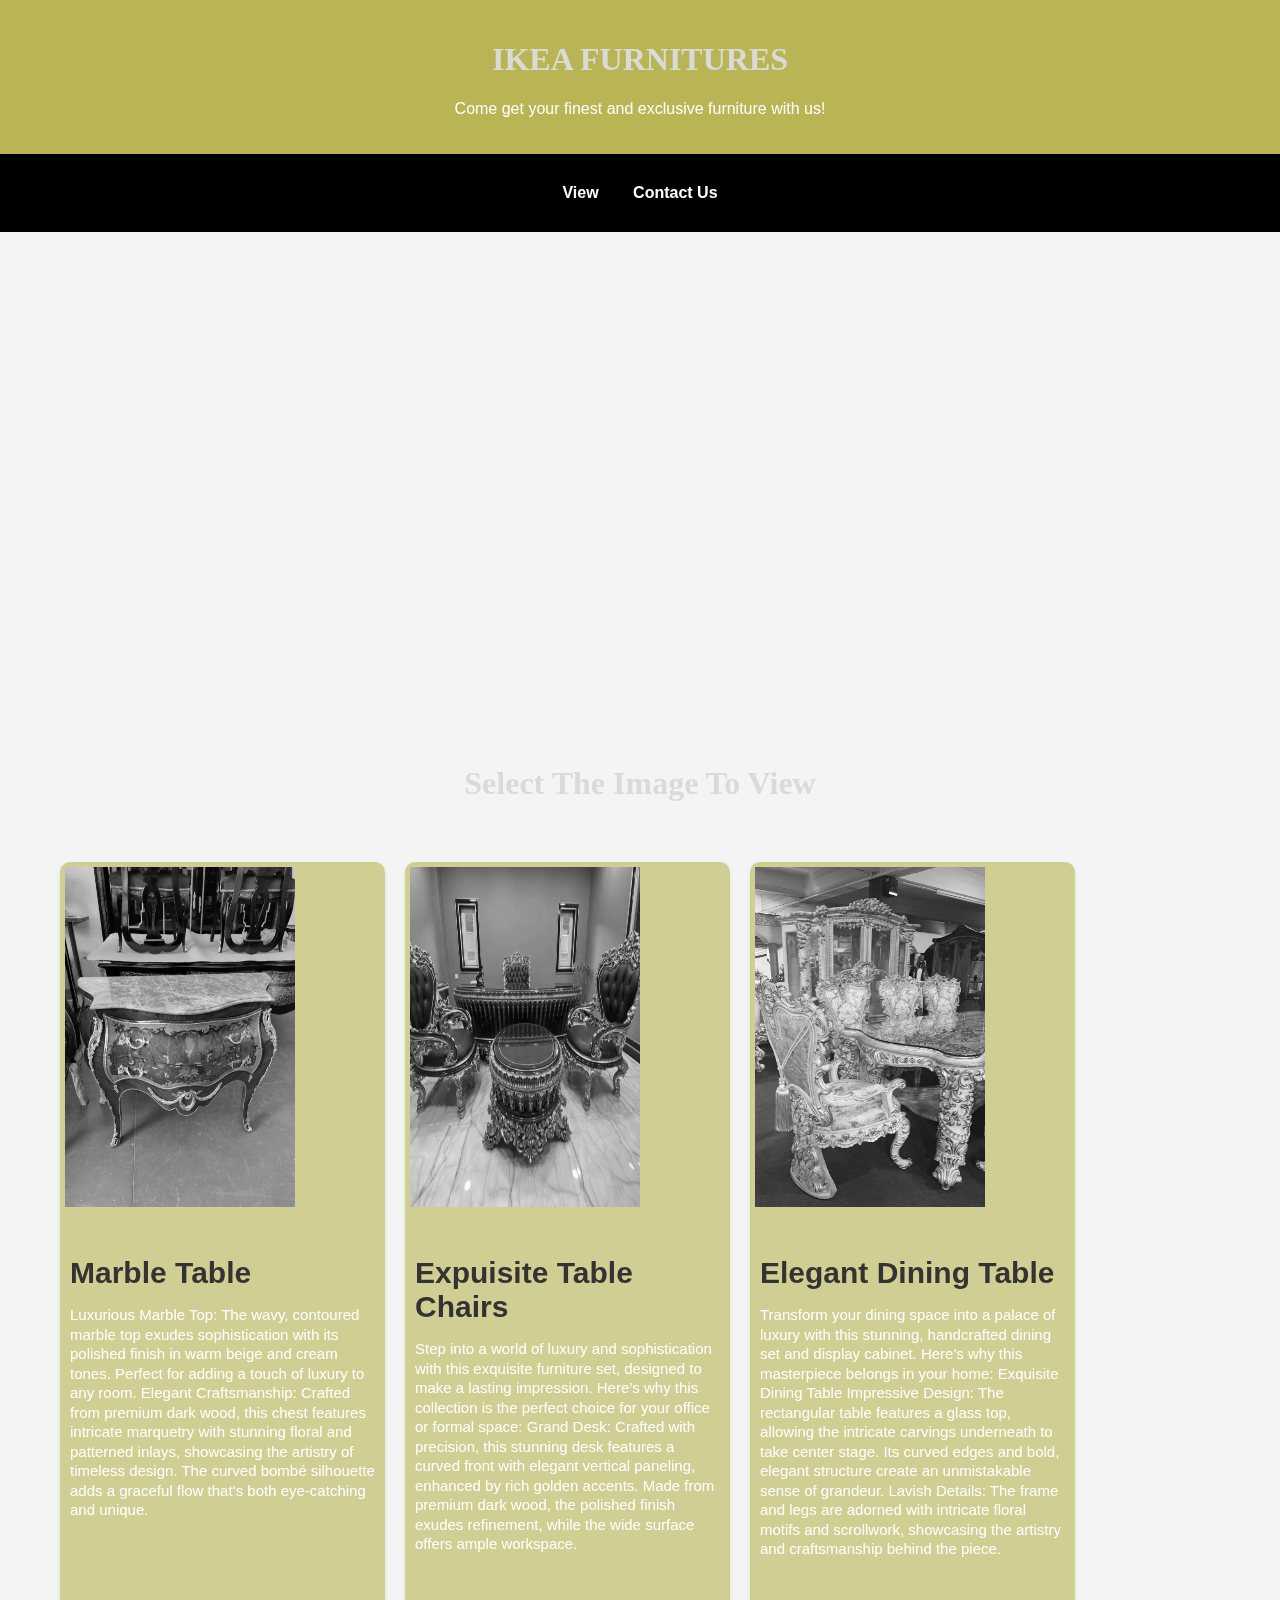
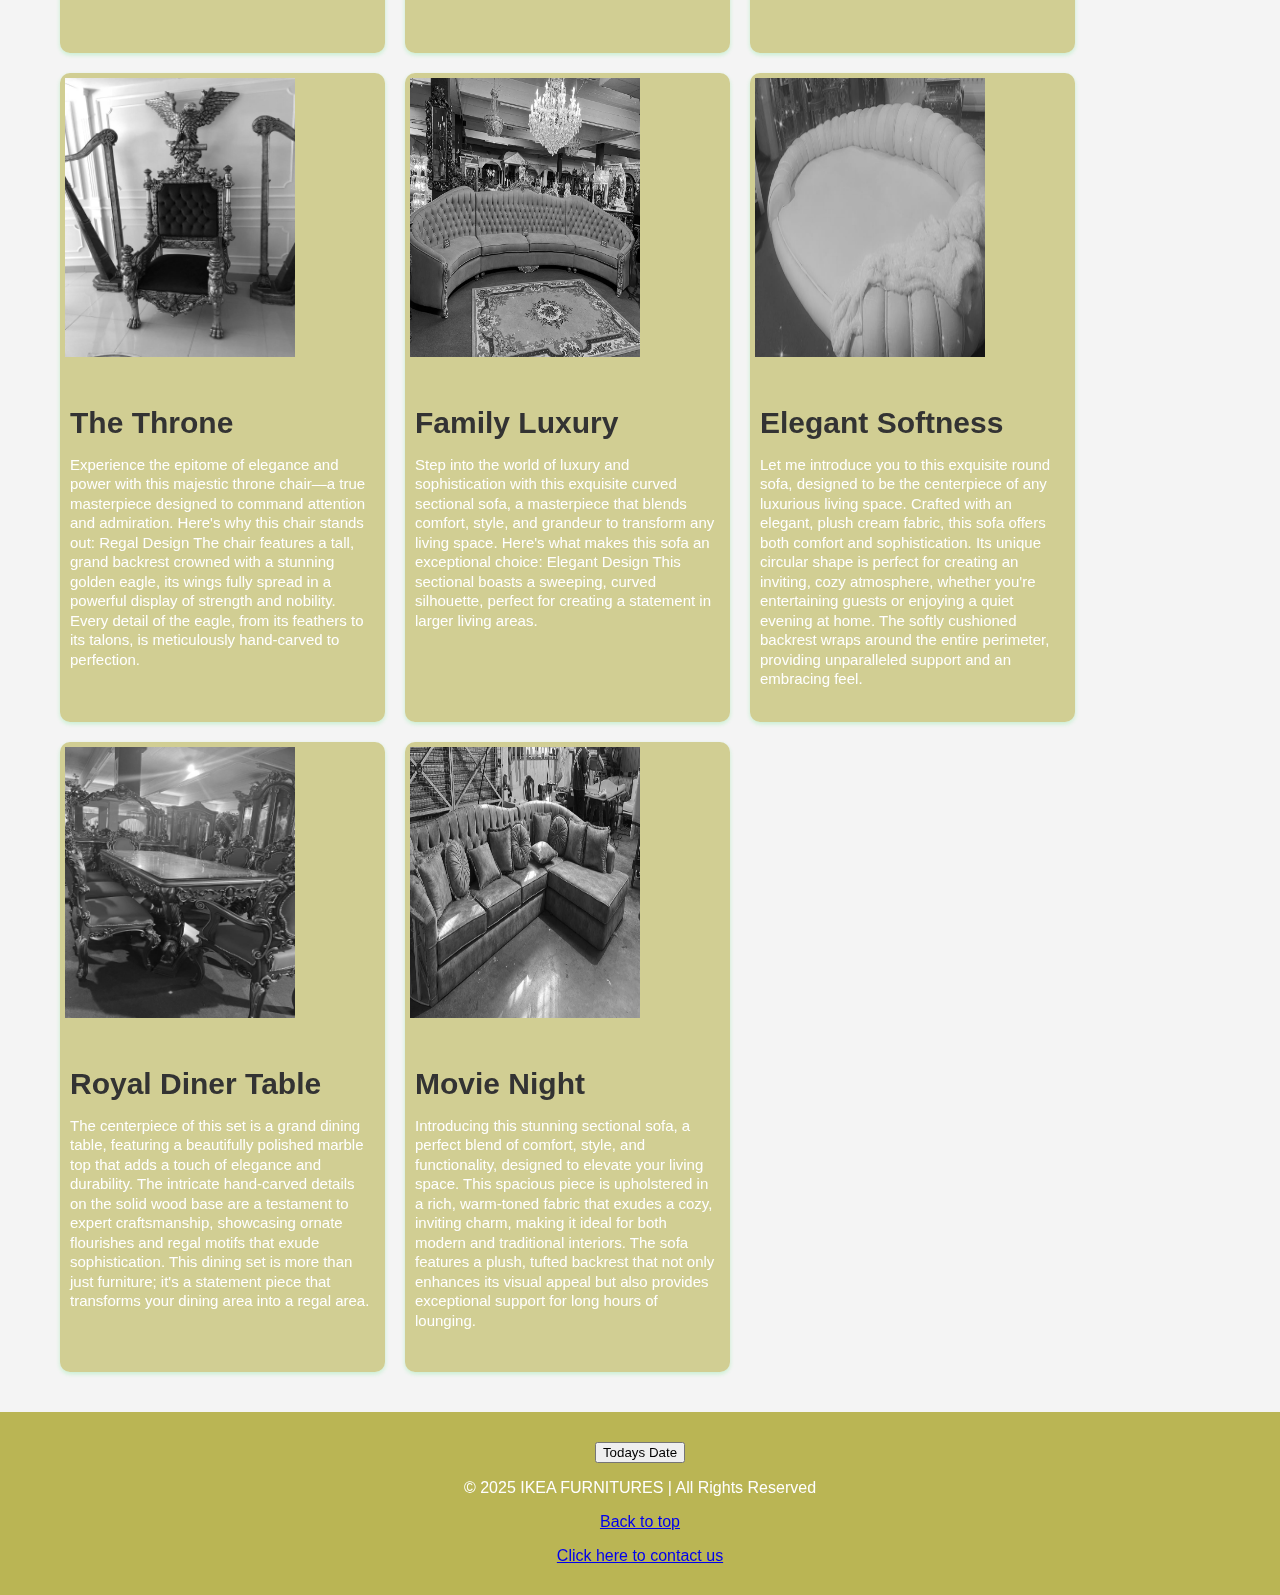
==== index.html @ 18ed2fda "Rename Homepage.html to index.html" ====
<!DOCTYPE html>
<html lang="en">
<head>
<link rel="stylesheet" type="text/css" href="style.css">
    <meta charset="UTF-8">
    <meta name = "description"   content = "This website is about car washes partnering with organizations wereby if you donate you receive a free car wash">
    <meta name = "keywords" content = "Furniture,Couch, Tables ,Luxury furn">
<meta name ="author" content ="Tshifhiwa Thamagane x Tshepang Ramohapi">
<meta http-equiv="refresh" content="never"; url = http://www.google.com>
    <meta name ="viewport" content= "width=device-width, initial-scale=1">
    <link rel= "stylesheet" href="style.css"></head>
    <script type="text/javascript" src="lightbox-plus-jquery.min.js"></script>
    <link rel="stylesheet" type="text/css" href="lightbox.min.css">
    <title>Exclusive Furniture</title>


    


    <script> 
        function displayDate(){
    document.getElementById("showDate").innerHTML=
    Date();
    
        }
    </script>
</head>
    <style>
       
        header {
            background-color:#bab554;
            color: white;
            padding: 20px 0;
            text-align: center;
        }
        nav {
            background-color: rgb(0, 0, 0);
            padding: 30px 0;
        }
        nav ul {
            list-style: none;
            padding: 0;
            margin: 0;
            text-align: center;
        }
        nav ul li {
            display: inline;
            margin: 0 15px;
        }
        nav ul li a {
            color: white;
            text-decoration: none;
            font-size: 16px;
        }
        .hero {
          
            background-size: cover;
            background-position: center;
            height: 400px;
            color: white;
            display: flex;
            justify-content: center;
            align-items: center;
            text-align: center;
        }
        .hero h1 {
            font-size: 50px;
        }
            .hero h2 {
            font-size: 50px;


        }
        .content {
            padding: 20px;
            max-width: 1200px;
            margin: auto;
        }
        .partners img {
            width: 150px;
            margin: 10px;
        }
        footer {
            background-color:#bab554;
            color: white;
            text-align: center;
            padding: 30px 0;
            margin-top: 30px;
        }
        .donation-button {
            display: inline-block;
            background-color: #007BFF;
            color: white;
            padding: 15px 25px;
            text-decoration: none;
            font-size: 18px;
            border-radius: 5px;
        }
    </style>
</head>

 
    <!-- Header -->
    <header>
        <h1> IKEA FURNITURES</h1>
        <p>Come get your finest and exclusive furniture with us!</p>
    </header>

    <!-- Navigation -->
        <nav>
    <ul>
        <li><b><a href="Homepage.html.html">View</a></b></li>
        <li><b><a href="Contact Us.html">Contact Us</a></b></li>  
    </ul>
    </nav>


    <body><video autoplay muted loop id="myVideo" height="855">
        <source src="furniture.mp4" type="video/mp4">
       
      </video>
      <div class="content">
        
      </div>

    <!-- Hero Section -->
    <div class="hero" id="home">
        <center><div class = "Welcome">
            <div class = "Welcome">
    
                <center><h1 class = "anim"><ul>Welcome to exclusive furniture.</ul>Scroll to see what your style is!</h1>
          	
                    <p class = "anim">We have furniture from all around the world hence what makes it exclusive and hard to find unless you visit your wealthy friends!</p>
               
        </div>
    </div>
</div>
</div>
       
</body>

<br></br>

<br></br>
<center><h1 class = seletc > Select The Image To View</h1></center>
<div class = "About">
<div class = "card-container">
    <div class = "card">
        <a href="photo 2.jpg" data-lightbox="Marble Table"><img class ="img_ww" src = "photo 2.jpg" width = "30%" height="30%"></a>
        
        <div class ="card-content">
        <h3> Marble Table </h3>
        <p>
            Luxurious Marble Top:
            
            The wavy, contoured marble top exudes sophistication with its polished finish in warm beige and cream tones. Perfect for adding a touch of luxury to any room.
            Elegant Craftsmanship:
            
            Crafted from premium dark wood, this chest features intricate marquetry with stunning floral and patterned inlays, showcasing the artistry of timeless design.
            The curved bombé silhouette adds a graceful flow that’s both eye-catching and unique.
           
    
    </div>
  </div>



    <div class = "card">
        <a href="photo 1.jpg" data-lightbox="Expuisite Table Chairs"><img class ="img_ww" src = "photo 1.jpg" width = "50%" height="50%"></a>
        <div class ="card-content">
        <h3>Expuisite Table Chairs</h3>
        <p>Step into a world of luxury and sophistication with this exquisite furniture set, designed to make a lasting impression. Here’s why this collection is the perfect choice for your office or formal space:

            Grand Desk:
            
            Crafted with precision, this stunning desk features a curved front with elegant vertical paneling, enhanced by rich golden accents.
            Made from premium dark wood, the polished finish exudes refinement, while the wide surface offers ample workspace.
         
            

    </div>
</div>




    <div class = "card">
        <a href="photo 3.jpg" data-lightbox="Elegant Dining Table"><img class ="img_ww" src = "photo 3.jpg" width = "30%" height="30%"></a>
        <div class ="card-content">
        <h3>Elegant Dining Table</h3>
        <p>Transform your dining space into a palace of luxury with this stunning, handcrafted dining set and display cabinet. Here's why this masterpiece belongs in your home:

            Exquisite Dining Table
            Impressive Design: The rectangular table features a glass top, allowing the intricate carvings underneath to take center stage. Its curved edges and bold, elegant structure create an unmistakable sense of grandeur.
            Lavish Details: The frame and legs are adorned with intricate floral motifs and scrollwork, showcasing the artistry and craftsmanship behind the piece.
            
           
            </p>

    </div>
</div>


<div class = "card">
    <a href="photo 4.jpg" data-lightbox="The Throne"><img class ="img_ww" src = "photo 4.jpg" width = "30%" height="40%"></a>
    <div class ="card-content">
    <h3>The Throne</h3>
    <p>Experience the epitome of elegance and power with this majestic throne chair—a true masterpiece designed to command attention and admiration. Here's why this chair stands out:

        Regal Design
        The chair features a tall, grand backrest crowned with a stunning golden eagle, its wings fully spread in a powerful display of strength and nobility. Every detail of the eagle, from its feathers to its talons, is meticulously hand-carved to perfection.
        
        
        </p>
    
</div>
</div>





<div class = "card">
    <a href="photo 5.jpg" data-lightbox="Family Luxury"><img class ="img_ww" src = "photo 5.jpg" width = "30%" height="40%"></a>
    <div class ="card-content">
    <h3>Family Luxury</h3>
    <p>Step into the world of luxury and sophistication with this exquisite curved sectional sofa, a masterpiece that blends comfort, style, and grandeur to transform any living space. Here's what makes this sofa an exceptional choice:

        Elegant Design
        This sectional boasts a sweeping, curved silhouette, perfect for creating a statement in larger living areas. 
       
        </p>
    
</div>
</div>





<div class = "card">
    <a href="photo 6.jpg" data-lightbox="Elegant Softness"><img class ="img_ww" src = "photo 6.jpg" width = "30%" height="40%"></a>
    <div class ="card-content">
    <h3>Elegant Softness</h3>
    <p>Let me introduce you to this exquisite round sofa, designed to be the centerpiece of any luxurious living space. Crafted with an elegant, plush cream fabric, this sofa offers both comfort and sophistication. Its unique circular shape is perfect for creating an inviting, cozy atmosphere, whether you're entertaining guests or enjoying a quiet evening at home.

        The softly cushioned backrest wraps around the entire perimeter, providing unparalleled support and an embracing feel. 
        </p>
    
</div>
</div>





<div class = "card">
    <a href="photo 7.jpg" data-lightbox="Royal Diner Table"><img class ="img_ww" src = "photo 7.jpg" width = "30%" height="40%"></a>
    <div class ="card-content">
    <h3>Royal Diner Table</h3>
    <p>The centerpiece of this set is a grand dining table, featuring a beautifully polished marble top that adds a touch of elegance and durability. The intricate hand-carved details on the solid wood base are a testament to expert craftsmanship, showcasing ornate flourishes and regal motifs that exude sophistication.
        This dining set is more than just furniture; it's a statement piece that transforms your dining area into a regal area. 
        </p>
    
</div>
</div>



<div class = "card">
    <a href="photo 8.jpg" data-lightbox="Movie Night"><img class ="img_ww" src = "photo 8.jpg" width = "30%" height="40%"></a>
    <div class ="card-content">
    <h3>Movie Night</h3>
    <p>Introducing this stunning sectional sofa, a perfect blend of comfort, style, and functionality, designed to elevate your living space. This spacious piece is upholstered in a rich, warm-toned fabric that exudes a cozy, inviting charm, making it ideal for both modern and traditional interiors.

        The sofa features a plush, tufted backrest that not only enhances its visual appeal but also provides exceptional support for long hours of lounging. 
</div>
</div>
   
</div>
</div>

            
    <!-- Footer -->
   
    <footer>

        <center><button type = "button" onclick="displayDate()">Todays Date </button></center>
<p id ="showDate"></p>
        <p>&copy; 2025 IKEA FURNITURES | All Rights Reserved</p>
        <p><a href="#home">Back to top</a></p>
        <center><a href="Contact Us.html" class="Contact">Click here to contact us</a></center>
    </footer>




</html>
---- style.css ----
/* General Desktop Styling */
body {
    margin: 0;
    font-family: Arial, sans-serif;
    background-color: #f4f4f4;
    color: #333;
}

h1 {

    color:rgb(218, 218, 218);
    font-family:Cambria, Cochin, Georgia, Times, 'Times New Roman', serif ;

    position: center;
    justify-content: center;

}

    h2{

        color:rgb(218, 218, 218);
        font-family:Cambria, Cochin, Georgia, Times, 'Times New Roman', serif ;
    
       
        position: center;
        justify-content: center;
        opacity: 0;
        transform: translateY(30px);
        animation: moveup 0.2s linear forwards;
    


   
}
.card-container{
    display: flex;
    justify-content: top;
    flex-wrap: wrap;
    margin-top: 50px;
    
    }
    
    .card{
        width:325px;
        background-color:#bab5549b;
        border-radius: 10px;
        overflow: hidden;
        box-shadow: 0px 2px 4px rgba(29, 226, 68, 0.2);
        margin: 10px;
    }
    .card img{

        width: 70%;
        height:  43%;
    
    }

    details{

        font: #ffffff;
    }
    
    .card-content{
        padding: 10px;
    }
    .card-content h3{
    font-size: 30px;
    margin-bottom: 0px;
    
    }
    
    .card-content p{
    color: #ffffff;
    font-size: 15px;
    line-height: 1.3;
    position:top ;
    }
   

header {
    background-color: #444;
    color: white;
    padding: 10px;
    text-align: left;
}

nav ul {
    list-style: none;
    padding: 50;
}

nav ul li {
    display: inline;
    margin: 0 20px;
}
.Welcome{

    margin-top : 10%;
    max-width: 600px;
    
    animation-delay: 1s;
}

.Welcome h1{

    font-size: 50px;
    color: #ffffff;
   
   
    
   

}
.anim{

    opacity: 0;
    transform: translateY(30px);
    animation: moveup 0.5s linear forwards;
}
@keyframes moveup{
    100%{
opacity: 1;
transform: translateY(0px);
    }
}

.About{
    margin: 10px 50px;



}

.About img{

width:230px;
padding:5px;
filter: grayscale(100%);
transition:1s;


}
.About img:hover{
    filter: grayscale(0%);
    transform: scale(1.1)
}

.Home img{

    width:230px;
    padding:5px;
    filter: grayscale(100%);
    transition:1s;
    
    
    }



    #myVideo{
        position: fixed;
        right: 0;
        bottom: 0;
        min-width: 100%;
        min-height: 100%;
        z-index: -1; 
        object-fit: cover; 
    
    }
    .img_www{
        left: auto;
    }    
    

main {
    width: 80%;
    margin: 20px auto;
}

img {
    max-width: 100%;
    height: auto;
}

footer {
    background-color:#bab554;
    color: white;
    text-align: center;
    padding: 20px;
}

/* Responsive Styling for Mobile */
@media (max-width: 960px) {
    main {
        width: 95%;
    }
    
    nav ul li {
        display: block;
        margin: 20px 0;
    }
    
    header, footer {
        padding: 20px;
        text-align: center;
    }
}
---- style.css ----
/* General Desktop Styling */
body {
    margin: 0;
    font-family: Arial, sans-serif;
    background-color: #f4f4f4;
    color: #333;
}

h1 {

    color:rgb(218, 218, 218);
    font-family:Cambria, Cochin, Georgia, Times, 'Times New Roman', serif ;

    position: center;
    justify-content: center;

}

    h2{

        color:rgb(218, 218, 218);
        font-family:Cambria, Cochin, Georgia, Times, 'Times New Roman', serif ;
    
       
        position: center;
        justify-content: center;
        opacity: 0;
        transform: translateY(30px);
        animation: moveup 0.2s linear forwards;
    


   
}
.card-container{
    display: flex;
    justify-content: top;
    flex-wrap: wrap;
    margin-top: 50px;
    
    }
    
    .card{
        width:325px;
        background-color:#bab5549b;
        border-radius: 10px;
        overflow: hidden;
        box-shadow: 0px 2px 4px rgba(29, 226, 68, 0.2);
        margin: 10px;
    }
    .card img{

        width: 70%;
        height:  43%;
    
    }

    details{

        font: #ffffff;
    }
    
    .card-content{
        padding: 10px;
    }
    .card-content h3{
    font-size: 30px;
    margin-bottom: 0px;
    
    }
    
    .card-content p{
    color: #ffffff;
    font-size: 15px;
    line-height: 1.3;
    position:top ;
    }
   

header {
    background-color: #444;
    color: white;
    padding: 10px;
    text-align: left;
}

nav ul {
    list-style: none;
    padding: 50;
}

nav ul li {
    display: inline;
    margin: 0 20px;
}
.Welcome{

    margin-top : 10%;
    max-width: 600px;
    
    animation-delay: 1s;
}

.Welcome h1{

    font-size: 50px;
    color: #ffffff;
   
   
    
   

}
.anim{

    opacity: 0;
    transform: translateY(30px);
    animation: moveup 0.5s linear forwards;
}
@keyframes moveup{
    100%{
opacity: 1;
transform: translateY(0px);
    }
}

.About{
    margin: 10px 50px;



}

.About img{

width:230px;
padding:5px;
filter: grayscale(100%);
transition:1s;


}
.About img:hover{
    filter: grayscale(0%);
    transform: scale(1.1)
}

.Home img{

    width:230px;
    padding:5px;
    filter: grayscale(100%);
    transition:1s;
    
    
    }



    #myVideo{
        position: fixed;
        right: 0;
        bottom: 0;
        min-width: 100%;
        min-height: 100%;
        z-index: -1; 
        object-fit: cover; 
    
    }
    .img_www{
        left: auto;
    }    
    

main {
    width: 80%;
    margin: 20px auto;
}

img {
    max-width: 100%;
    height: auto;
}

footer {
    background-color:#bab554;
    color: white;
    text-align: center;
    padding: 20px;
}

/* Responsive Styling for Mobile */
@media (max-width: 960px) {
    main {
        width: 95%;
    }
    
    nav ul li {
        display: block;
        margin: 20px 0;
    }
    
    header, footer {
        padding: 20px;
        text-align: center;
    }
}
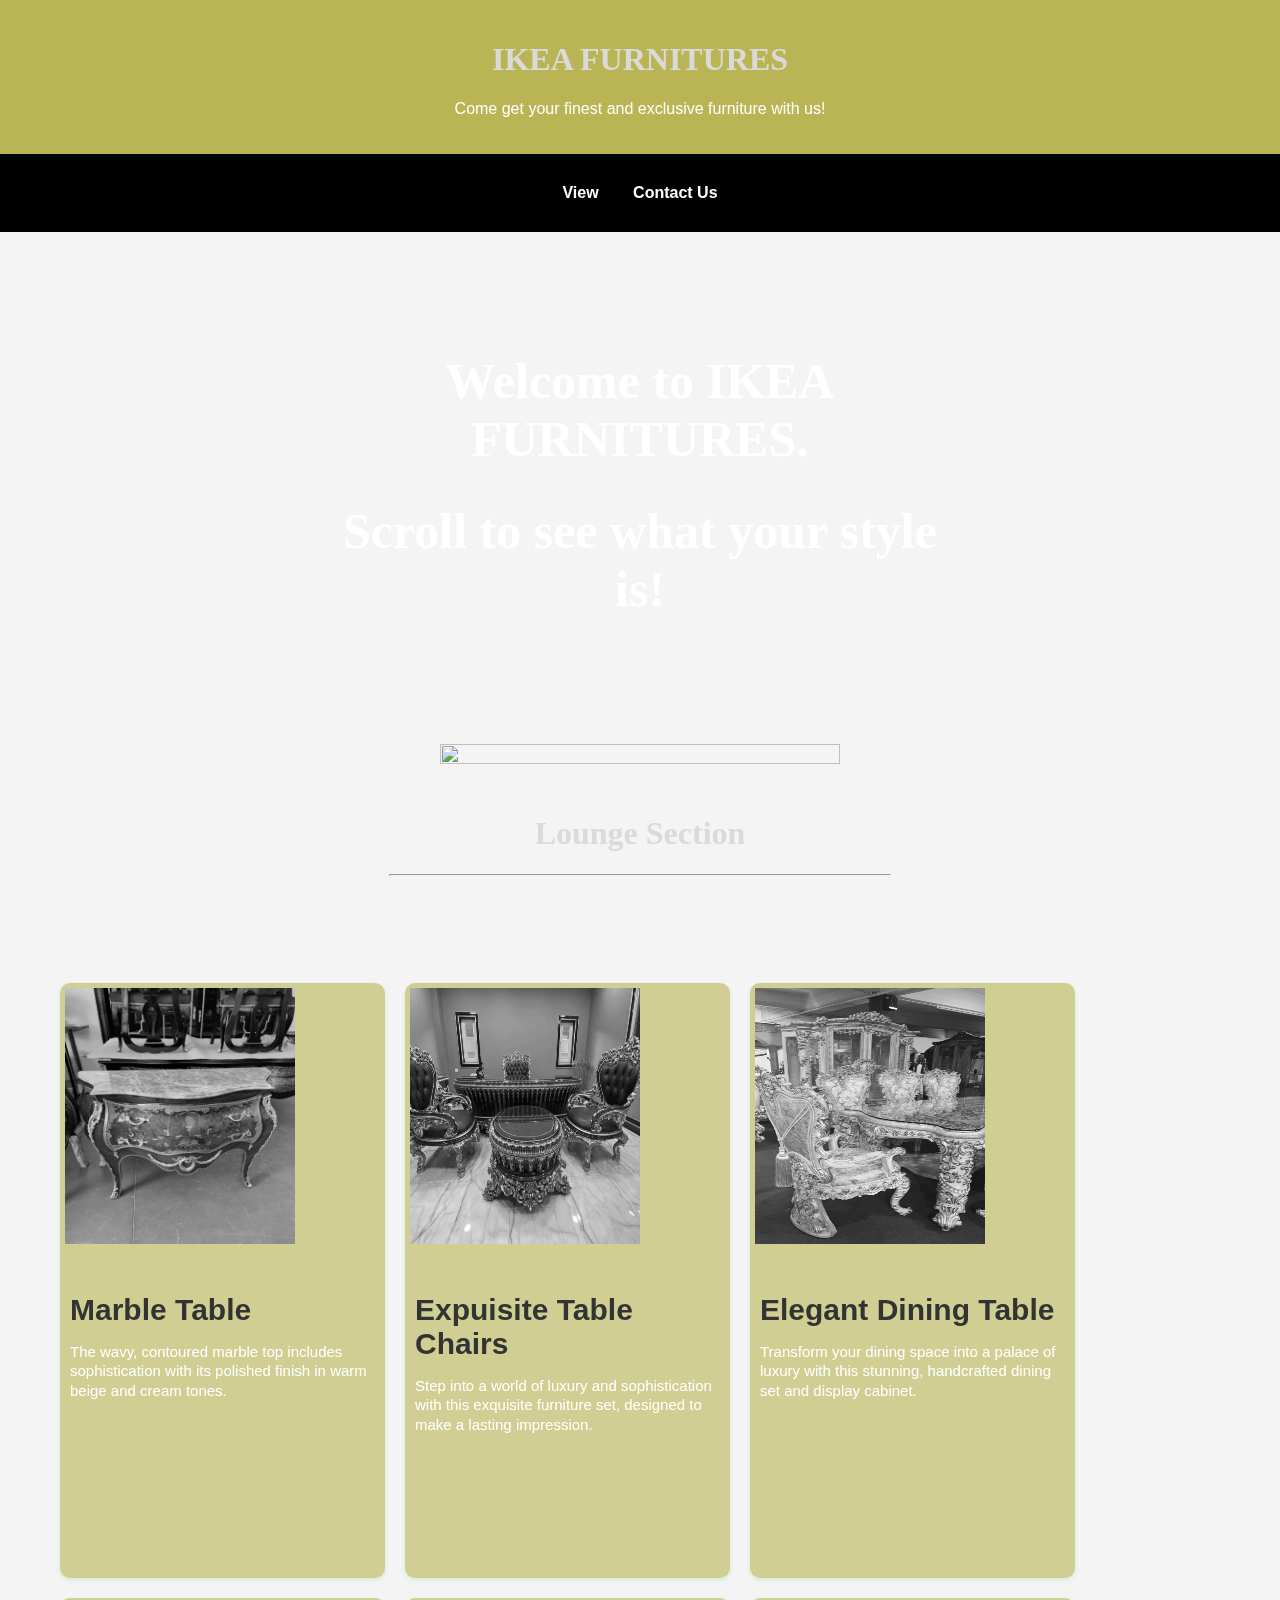
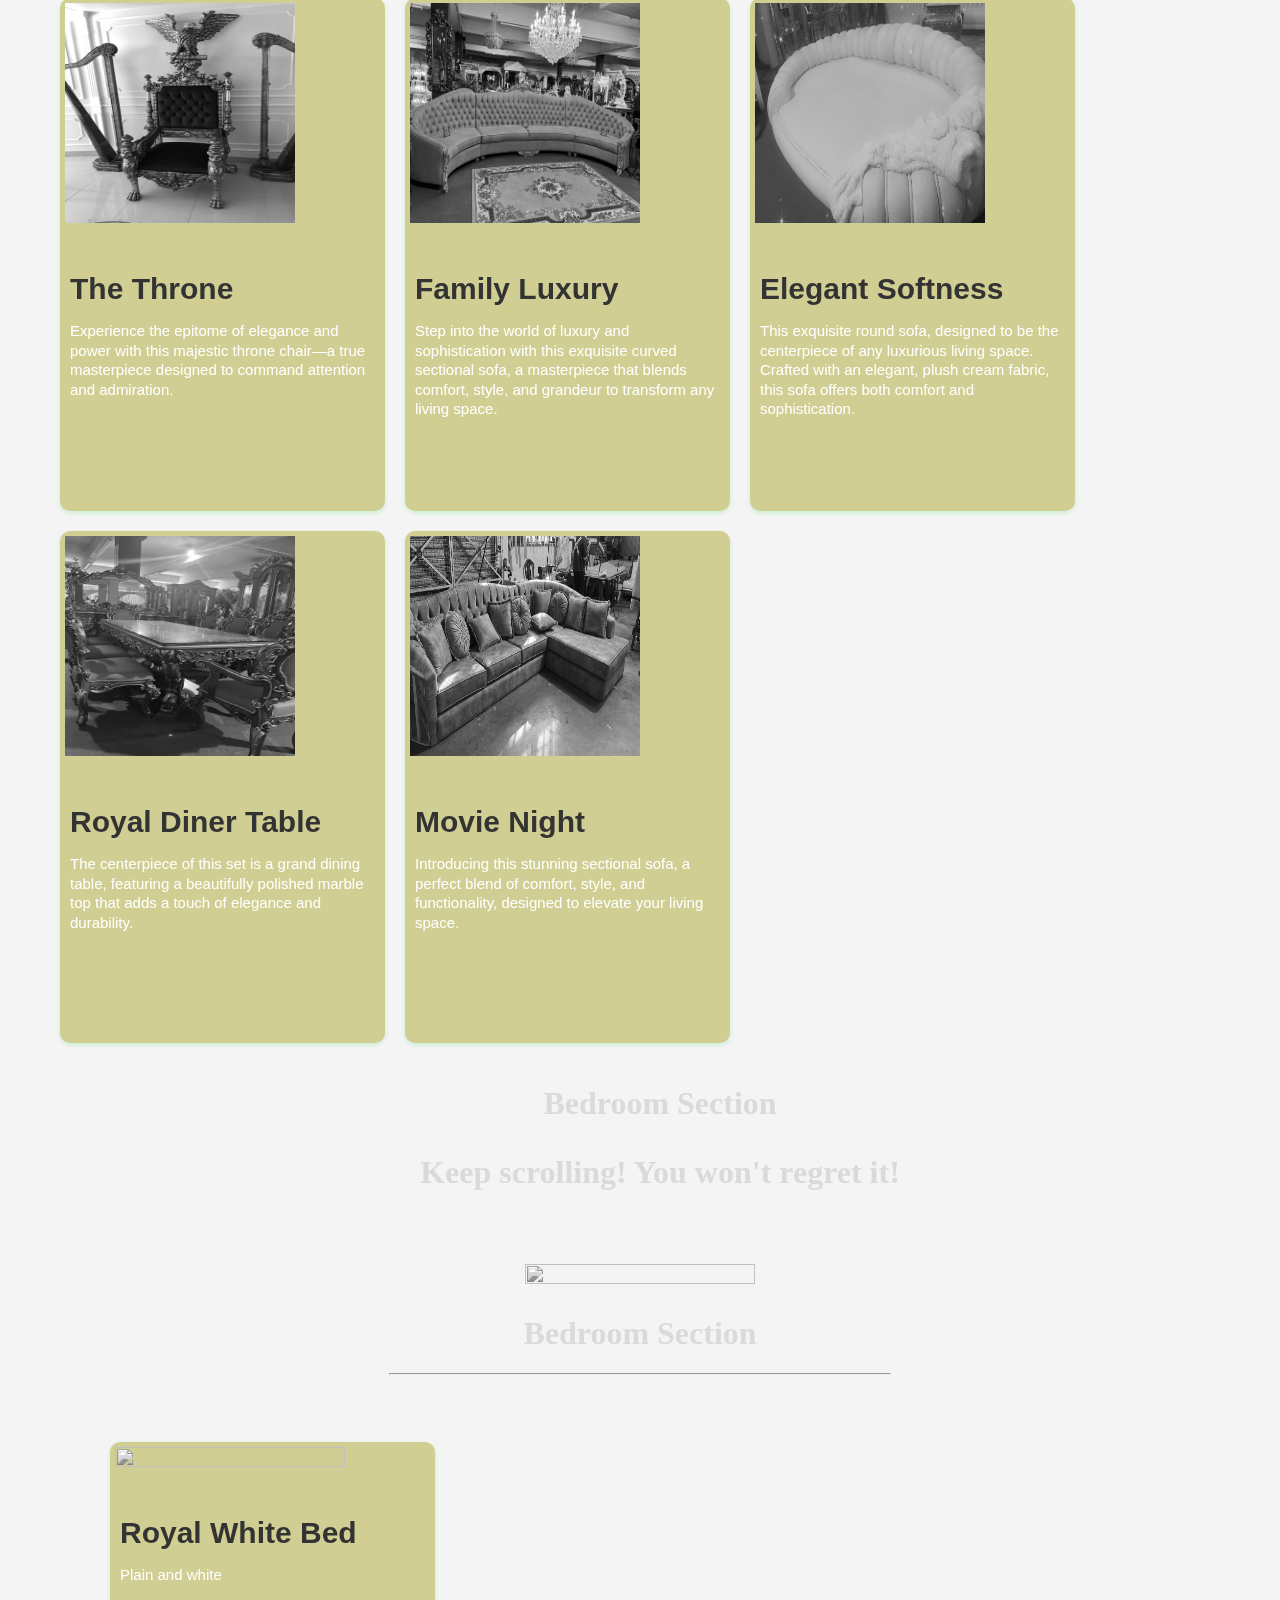
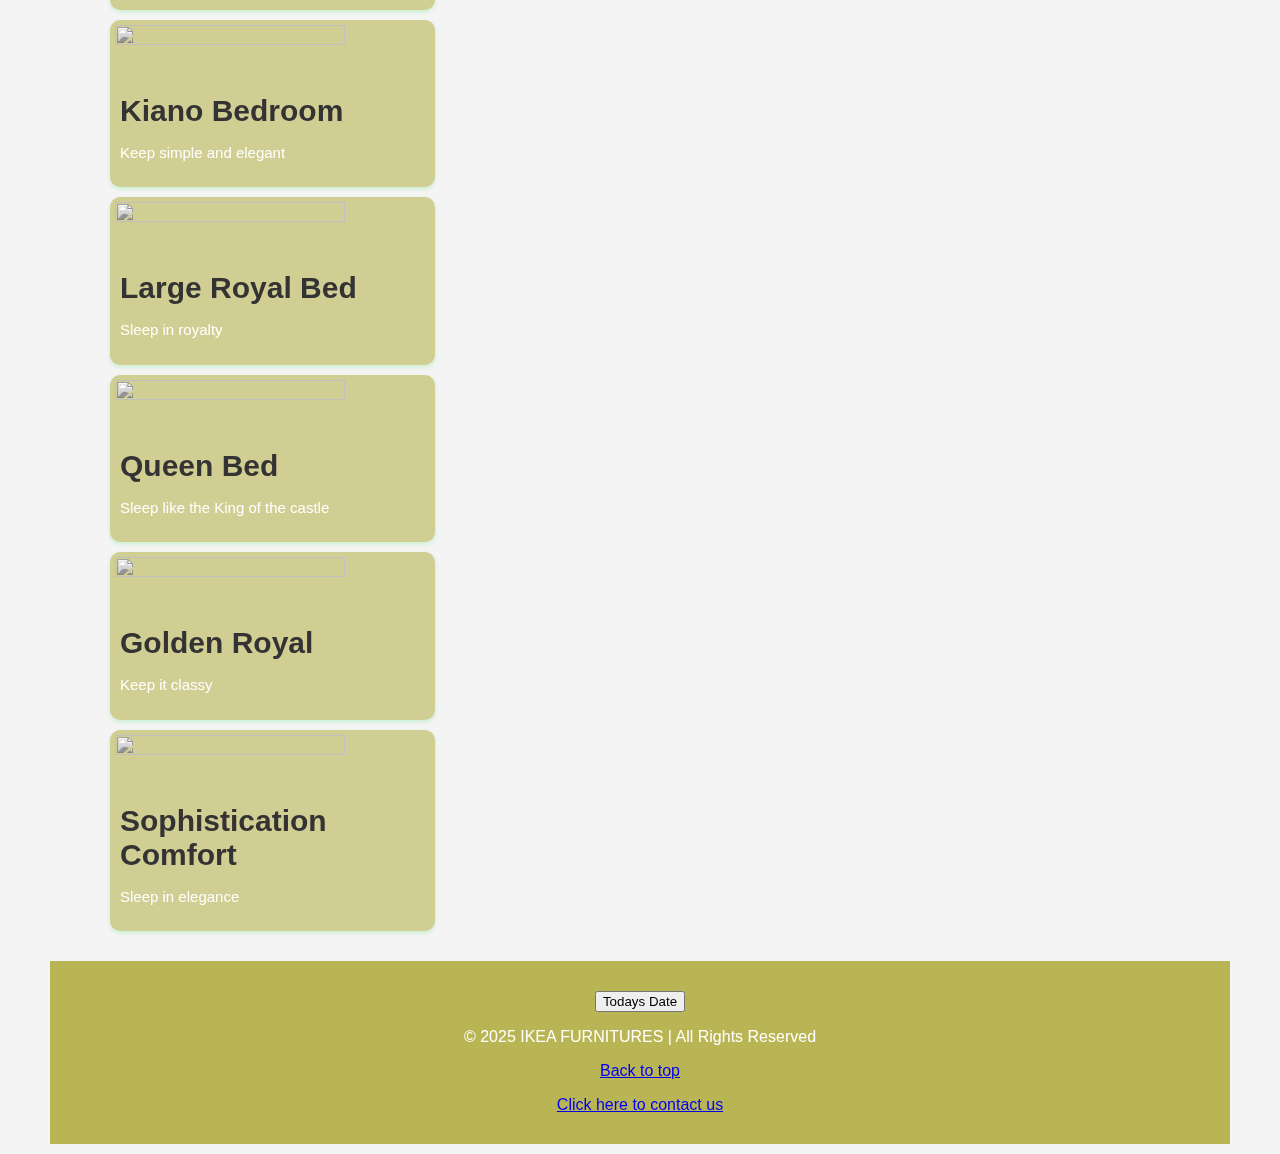
==== commit 863b4453: "Update index.html" ====
--- a/index.html
+++ b/index.html
@@ -1,4 +1,3 @@
-
 <!DOCTYPE html>
 <html lang="en">
 <head>
@@ -110,7 +109,7 @@
     <!-- Navigation -->
         <nav>
     <ul>
-        <li><b><a href="Homepage.html.html">View</a></b></li>
+        <li><b><a href="Homepage.html">View</a></b></li>
         <li><b><a href="Contact Us.html">Contact Us</a></b></li>  
     </ul>
     </nav>
@@ -128,22 +127,26 @@
     <div class="hero" id="home">
         <center><div class = "Welcome">
             <div class = "Welcome">
-    
-                <center><h1 class = "anim"><ul>Welcome to exclusive furniture.</ul>Scroll to see what your style is!</h1>
+   
+                <center><h1 class = ul>Welcome to IKEA FURNITURES.</h1></center>
+                    
+                <center><h1>Scroll to see what your style is!</h1></center>
           	
-                    <p class = "anim">We have furniture from all around the world hence what makes it exclusive and hard to find unless you visit your wealthy friends!</p>
-               
-        </div>
+ 
+                   
     </div>
 </div>
 </div>
-       
+</div>
 </body>
 
 <br></br>
 
 <br></br>
-<center><h1 class = seletc > Select The Image To View</h1></center>
+
+<center><img src = "living room.jpg" height="50" width="400"> <h1>Lounge Section</h1></a></center>
+<hr style="width:500px">
+<center><h2 class = select > Select The Image To View</h2></center>
 <div class = "About">
 <div class = "card-container">
     <div class = "card">
@@ -151,54 +154,34 @@
         
         <div class ="card-content">
         <h3> Marble Table </h3>
-        <p>
-            Luxurious Marble Top:
-            
-            The wavy, contoured marble top exudes sophistication with its polished finish in warm beige and cream tones. Perfect for adding a touch of luxury to any room.
-            Elegant Craftsmanship:
-            
-            Crafted from premium dark wood, this chest features intricate marquetry with stunning floral and patterned inlays, showcasing the artistry of timeless design.
-            The curved bombé silhouette adds a graceful flow that’s both eye-catching and unique.
-           
+        <p> The wavy, contoured marble top includes sophistication with its polished finish in warm beige and cream tones.
     
     </div>
   </div>
 
 
 
-    <div class = "card">
+<div class = "card">
         <a href="photo 1.jpg" data-lightbox="Expuisite Table Chairs"><img class ="img_ww" src = "photo 1.jpg" width = "50%" height="50%"></a>
         <div class ="card-content">
         <h3>Expuisite Table Chairs</h3>
-        <p>Step into a world of luxury and sophistication with this exquisite furniture set, designed to make a lasting impression. Here’s why this collection is the perfect choice for your office or formal space:
-
-            Grand Desk:
+        <p>Step into a world of luxury and sophistication with this exquisite furniture set, designed to make a lasting impression. 
             
-            Crafted with precision, this stunning desk features a curved front with elegant vertical paneling, enhanced by rich golden accents.
-            Made from premium dark wood, the polished finish exudes refinement, while the wide surface offers ample workspace.
-         
-            
-
-    </div>
-</div>
-
-
-
-
-    <div class = "card">
+
+ </div>
+</div>
+
+
+
+
+<div class = "card">
         <a href="photo 3.jpg" data-lightbox="Elegant Dining Table"><img class ="img_ww" src = "photo 3.jpg" width = "30%" height="30%"></a>
         <div class ="card-content">
         <h3>Elegant Dining Table</h3>
-        <p>Transform your dining space into a palace of luxury with this stunning, handcrafted dining set and display cabinet. Here's why this masterpiece belongs in your home:
-
-            Exquisite Dining Table
-            Impressive Design: The rectangular table features a glass top, allowing the intricate carvings underneath to take center stage. Its curved edges and bold, elegant structure create an unmistakable sense of grandeur.
-            Lavish Details: The frame and legs are adorned with intricate floral motifs and scrollwork, showcasing the artistry and craftsmanship behind the piece.
-            
-           
+        <p>Transform your dining space into a palace of luxury with this stunning, handcrafted dining set and display cabinet. 
             </p>
 
-    </div>
+</div>
 </div>
 
 
@@ -206,11 +189,7 @@
     <a href="photo 4.jpg" data-lightbox="The Throne"><img class ="img_ww" src = "photo 4.jpg" width = "30%" height="40%"></a>
     <div class ="card-content">
     <h3>The Throne</h3>
-    <p>Experience the epitome of elegance and power with this majestic throne chair—a true masterpiece designed to command attention and admiration. Here's why this chair stands out:
-
-        Regal Design
-        The chair features a tall, grand backrest crowned with a stunning golden eagle, its wings fully spread in a powerful display of strength and nobility. Every detail of the eagle, from its feathers to its talons, is meticulously hand-carved to perfection.
-        
+    <p>Experience the epitome of elegance and power with this majestic throne chair—a true masterpiece designed to command attention and admiration. 
         
         </p>
     
@@ -225,10 +204,22 @@
     <a href="photo 5.jpg" data-lightbox="Family Luxury"><img class ="img_ww" src = "photo 5.jpg" width = "30%" height="40%"></a>
     <div class ="card-content">
     <h3>Family Luxury</h3>
-    <p>Step into the world of luxury and sophistication with this exquisite curved sectional sofa, a masterpiece that blends comfort, style, and grandeur to transform any living space. Here's what makes this sofa an exceptional choice:
-
-        Elegant Design
-        This sectional boasts a sweeping, curved silhouette, perfect for creating a statement in larger living areas. 
+    <p>Step into the world of luxury and sophistication with this exquisite curved sectional sofa, a masterpiece that blends comfort, style, and grandeur to transform any living space. 
+        </p>
+    
+</div>
+</div>
+
+
+
+
+
+<div class = "card">
+    <a href="photo 6.jpg" data-lightbox="Elegant Softness"><img class ="img_ww" src = "photo 6.jpg" width = "30%" height="40%"></a>
+    <div class ="card-content">
+    <h3>Elegant Softness</h3>
+    <p>This exquisite round sofa, designed to be the centerpiece of any luxurious living space. Crafted with an elegant, plush cream fabric, this sofa offers both comfort and sophistication. 
+
        
         </p>
     
@@ -240,28 +231,10 @@
 
 
 <div class = "card">
-    <a href="photo 6.jpg" data-lightbox="Elegant Softness"><img class ="img_ww" src = "photo 6.jpg" width = "30%" height="40%"></a>
-    <div class ="card-content">
-    <h3>Elegant Softness</h3>
-    <p>Let me introduce you to this exquisite round sofa, designed to be the centerpiece of any luxurious living space. Crafted with an elegant, plush cream fabric, this sofa offers both comfort and sophistication. Its unique circular shape is perfect for creating an inviting, cozy atmosphere, whether you're entertaining guests or enjoying a quiet evening at home.
-
-        The softly cushioned backrest wraps around the entire perimeter, providing unparalleled support and an embracing feel. 
-        </p>
-    
-</div>
-</div>
-
-
-
-
-
-<div class = "card">
     <a href="photo 7.jpg" data-lightbox="Royal Diner Table"><img class ="img_ww" src = "photo 7.jpg" width = "30%" height="40%"></a>
     <div class ="card-content">
     <h3>Royal Diner Table</h3>
-    <p>The centerpiece of this set is a grand dining table, featuring a beautifully polished marble top that adds a touch of elegance and durability. The intricate hand-carved details on the solid wood base are a testament to expert craftsmanship, showcasing ornate flourishes and regal motifs that exude sophistication.
-        This dining set is more than just furniture; it's a statement piece that transforms your dining area into a regal area. 
-        </p>
+    <p>The centerpiece of this set is a grand dining table, featuring a beautifully polished marble top that adds a touch of elegance and durability. 
     
 </div>
 </div>
@@ -272,16 +245,103 @@
     <a href="photo 8.jpg" data-lightbox="Movie Night"><img class ="img_ww" src = "photo 8.jpg" width = "30%" height="40%"></a>
     <div class ="card-content">
     <h3>Movie Night</h3>
-    <p>Introducing this stunning sectional sofa, a perfect blend of comfort, style, and functionality, designed to elevate your living space. This spacious piece is upholstered in a rich, warm-toned fabric that exudes a cozy, inviting charm, making it ideal for both modern and traditional interiors.
-
-        The sofa features a plush, tufted backrest that not only enhances its visual appeal but also provides exceptional support for long hours of lounging. 
-</div>
-</div>
-   
-</div>
-</div>
+   
+   
+    <p>Introducing this stunning sectional sofa, a perfect blend of comfort, style, and functionality, designed to elevate your living space. 
+
+
+    </div>
+    
+</div>
+</div>
+
+
+<center><h1 ><ul>Bedroom Section</ul></h1></center>
+<center><h1 ><ul>Keep scrolling! You won't regret it!</ul></h1></center>                
+    
+<div >
+    <div>
+      
 
             
+          
+               
+               
+
+
+
+<br>
+<br>
+<div class="Section">
+    <center><img src = "bedroom.jpg" height="100" width="10000"> <h1>Bedroom Section</h1></a></center>
+    <hr style="width:500px">
+    <center><h2 class = seletc > Select The Image To View</h2></center>
+    </div>
+
+
+    <div class = "About">
+<div class = "card">
+   
+    <a href="sss.jpg" data-lightbox="Royal White Bed"><img class ="img_ww" src = "sss.jpg" width = "30%" height="40%"></a>
+    <div class ="card-content">
+        <h3>Royal White Bed</h3>
+        <p>Plain and white</p>
+</div>
+</div>
+
+
+<div class = "card">
+    <a href="ddd.jpg" data-lightbox="Kiano Bedroom"><img class ="img_ww" src = "ddd.jpg" width = "30%" height="40%"></a>
+    <div class ="card-content">
+        <h3>Kiano Bedroom</h3>
+        <p>Keep simple and elegant</p>
+</div>
+</div>
+
+
+
+<div class = "card">
+    <a href="fff.jpg" data-lightbox="Large Royal Bed"><img class ="img_ww" src = "fff.jpg" width = "30%" height="40%"></a>
+    <div class ="card-content">
+        <h3>Large Royal Bed</h3>
+        <p>Sleep in royalty</p>
+</div>
+</div>
+
+
+
+<div class = "card">
+    <a href="ggg.jpg" data-lightbox="Queen Bed"><img class ="img_ww" src = "ggg.jpg" width = "30%" height="40%"></a>
+    <div class ="card-content">
+        <h3>Queen Bed</h3>
+        <p>Sleep like the King of the castle</p>
+</div>
+</div>
+
+
+
+
+<div class = "card">
+    <a href="hhh.jpg" data-lightbox="Golden Royal"><img class ="img_ww" src = "hhh.jpg" width = "30%" height="40%"></a>
+    <div class ="card-content">
+        <h3>Golden Royal</h3>
+        <p>Keep it classy</p>
+   
+</div>
+</div>
+
+
+<div class = "card">
+   <a href="jjj.jpg" data-lightbox="Sophistication Comfort"><img class ="img_ww" src = "jjj.jpg" width = "30%" height="40%"></a>
+    <div class ="card-content">
+        <h3>Sophistication Comfort</h3>
+        <p>Sleep in elegance</p>
+   
+</div>
+</div>
+
+   </div>
+
     <!-- Footer -->
    
     <footer>
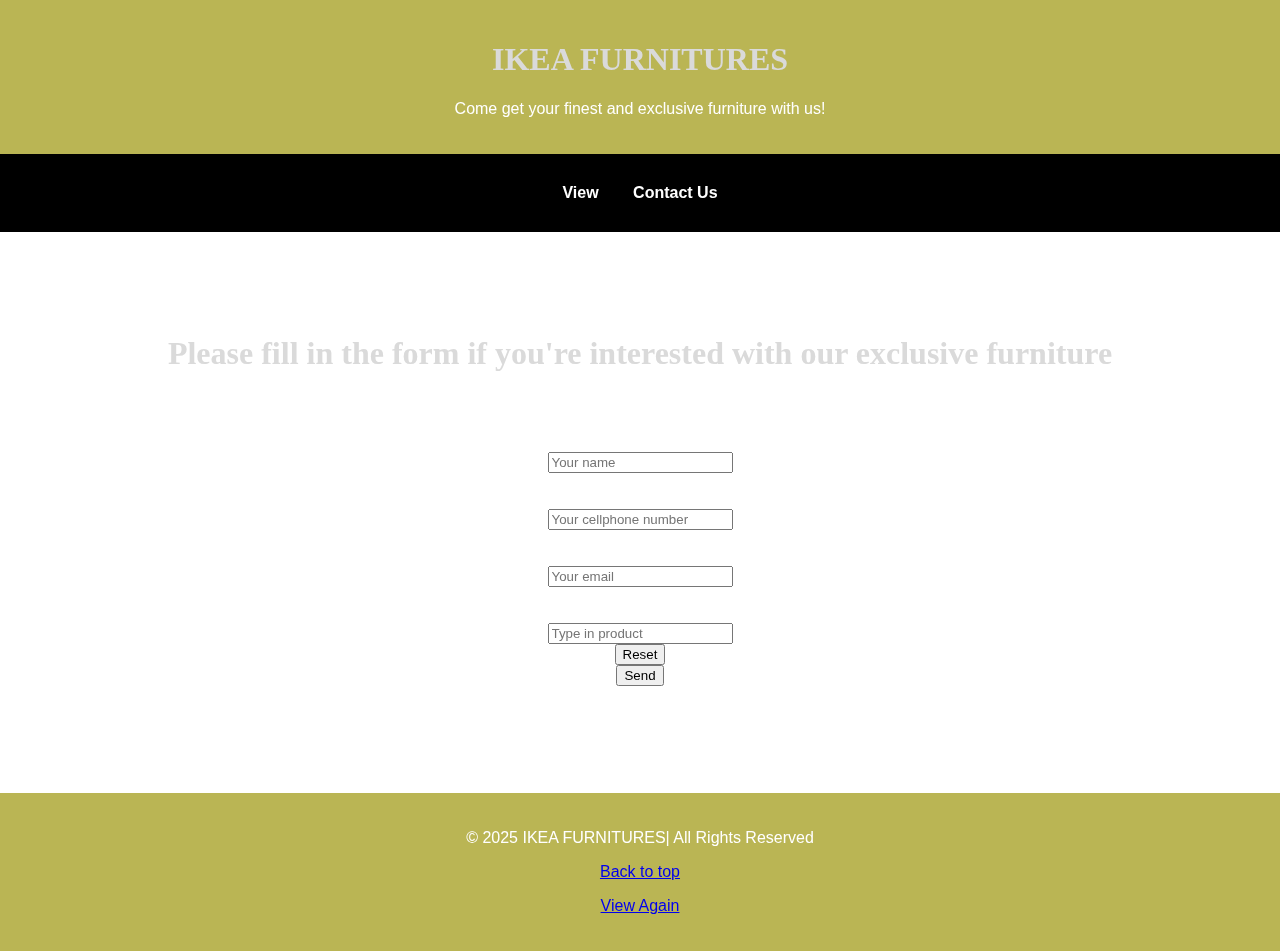
==== commit 33722e2f: "Update index.html" ====
--- a/index.html
+++ b/index.html
@@ -1,32 +1,25 @@
+
 <!DOCTYPE html>
 <html lang="en">
 <head>
 <link rel="stylesheet" type="text/css" href="style.css">
     <meta charset="UTF-8">
-    <meta name = "description"   content = "This website is about car washes partnering with organizations wereby if you donate you receive a free car wash">
-    <meta name = "keywords" content = "Furniture,Couch, Tables ,Luxury furn">
-<meta name ="author" content ="Tshifhiwa Thamagane x Tshepang Ramohapi">
-<meta http-equiv="refresh" content="never"; url = http://www.google.com>
-    <meta name ="viewport" content= "width=device-width, initial-scale=1">
-    <link rel= "stylesheet" href="style.css"></head>
+    <meta name = "description"   content = "This website will help you contact us">
+    <meta name = "keywords" content = "exclusive furniture">
+    <meta name ="author" content ="Tshifhiwa Thamagane">
+    <meta name="viewport" content="width=device-width, initial-scale=1.0">
     <script type="text/javascript" src="lightbox-plus-jquery.min.js"></script>
-    <link rel="stylesheet" type="text/css" href="lightbox.min.css">
-    <title>Exclusive Furniture</title>
+    <title>Contact us</title>
 
-
-    
-
-
-    <script> 
-        function displayDate(){
-    document.getElementById("showDate").innerHTML=
-    Date();
-    
+   
+ <style>
+        body {
+            font-family: Arial, sans-serif;
+            margin: 0;
+            padding: 0;
+            background-color: white;
+            background-image: url(car-wash-5.jpg);
         }
-    </script>
-</head>
-    <style>
-       
         header {
             background-color:#bab554;
             color: white;
@@ -34,7 +27,7 @@
             text-align: center;
         }
         nav {
-            background-color: rgb(0, 0, 0);
+            background-color: black;
             padding: 30px 0;
         }
         nav ul {
@@ -53,7 +46,7 @@
             font-size: 16px;
         }
         .hero {
-          
+            background-image: url('car-wash.jpg');
             background-size: cover;
             background-position: center;
             height: 400px;
@@ -65,11 +58,6 @@
         }
         .hero h1 {
             font-size: 50px;
-        }
-            .hero h2 {
-            font-size: 50px;
-
-
         }
         .content {
             padding: 20px;
@@ -84,8 +72,8 @@
             background-color:#bab554;
             color: white;
             text-align: center;
-            padding: 30px 0;
-            margin-top: 30px;
+            padding: 20px 0;
+            margin-top: 20px;
         }
         .donation-button {
             display: inline-block;
@@ -98,21 +86,20 @@
         }
     </style>
 </head>
-
- 
-    <!-- Header -->
+<body>
     <header>
-        <h1> IKEA FURNITURES</h1>
+        <h1>IKEA FURNITURES</h1>
         <p>Come get your finest and exclusive furniture with us!</p>
     </header>
+   <!-- Contact Us Page -->
+   <nav>
+<ul>
+    <li><b><a href="Homepage.html.html">View</a></b></li>
+        <li><b><a href="Contact Us.html">Contact Us</a></b></li>
+</ul>
+</nav>
 
-    <!-- Navigation -->
-        <nav>
-    <ul>
-        <li><b><a href="Homepage.html">View</a></b></li>
-        <li><b><a href="Contact Us.html">Contact Us</a></b></li>  
-    </ul>
-    </nav>
+
 
 
     <body><video autoplay muted loop id="myVideo" height="855">
@@ -123,237 +110,61 @@
         
       </div>
 
-    <!-- Hero Section -->
-    <div class="hero" id="home">
-        <center><div class = "Welcome">
-            <div class = "Welcome">
-   
-                <center><h1 class = ul>Welcome to IKEA FURNITURES.</h1></center>
-                    
-                <center><h1>Scroll to see what your style is!</h1></center>
-          	
- 
-                   
-    </div>
-</div>
-</div>
-</div>
-</body>
+    
+	<center>
+        <div id="error"></div>
+     <div class="content" id="contact">
+       
+        <font color ="white"><marquee><b>WE ARE AVAILABILE 24/7</h2></b></marquee></font>
+        <!--Google Form-->
 
-<br></br>
-
-<br></br>
-
-<center><img src = "living room.jpg" height="50" width="400"> <h1>Lounge Section</h1></a></center>
-<hr style="width:500px">
-<center><h2 class = select > Select The Image To View</h2></center>
-<div class = "About">
-<div class = "card-container">
-    <div class = "card">
-        <a href="photo 2.jpg" data-lightbox="Marble Table"><img class ="img_ww" src = "photo 2.jpg" width = "30%" height="30%"></a>
-        
-        <div class ="card-content">
-        <h3> Marble Table </h3>
-        <p> The wavy, contoured marble top includes sophistication with its polished finish in warm beige and cream tones.
-    
-    </div>
-  </div>
+        <h1>Please fill in the form if you're interested with our exclusive furniture</h1>
+        <font color="white"><h3>Please note that after you submit the form you will be directed to our services </h3></font>
+        <div class = "SUBMITING">
+            <div id="error"></div>
+             <form id ="form" action ="mailto:vladimir.dyulgerov@gmail.com " method="post">
+         
+                 <div>
+                     
+                       <center><b><font color="white"><label for ="fname"> <b>First name:</b></font></label></b></center>
+                       <center><input type = "text" id = "fname" name="fname" autocomplete="fname" placeholder="Your name" required></center>
+                 </div>
+                 <br>
 
 
 
-<div class = "card">
-        <a href="photo 1.jpg" data-lightbox="Expuisite Table Chairs"><img class ="img_ww" src = "photo 1.jpg" width = "50%" height="50%"></a>
-        <div class ="card-content">
-        <h3>Expuisite Table Chairs</h3>
-        <p>Step into a world of luxury and sophistication with this exquisite furniture set, designed to make a lasting impression. 
-            
+                 <div>
+                     
+                    <center><b><font color="white"><label for ="telephone"> <b>Cellphone number:</b></font></label></b></center>
+                    <center><input type = "text" id = "telephone" name="telephone"  autocomplete="telephone"placeholder="Your cellphone number" required></center>
+              </div>
+              <br>
+                 <div>
+                     <center><label for ="email"> <b><font color="white">Email:</b></font></label></center>
+                     <center><input type = "text" id = "email" name="email"  autocomplete="email"placeholder="Your email" required></center>
+                 </div>
+                 
+                 
+                 <br>
+                 <div>
+                     <center> <label for ="message" > <b><font color="white">Product you're interested in:</b></font></label></center>
+                     <center><input type = "message" id = "message" name="enquiries" placeholder="Type in product">
+                     </div>
+                     
+                     <center><input type = "reset"></center>
+                     <center><button type="submit" onSubmit={handleSubmit}>Send</button></center>
+           </form>
+         </div>
 
- </div>
-</div>
-
-
-
-
-<div class = "card">
-        <a href="photo 3.jpg" data-lightbox="Elegant Dining Table"><img class ="img_ww" src = "photo 3.jpg" width = "30%" height="30%"></a>
-        <div class ="card-content">
-        <h3>Elegant Dining Table</h3>
-        <p>Transform your dining space into a palace of luxury with this stunning, handcrafted dining set and display cabinet. 
-            </p>
-
-</div>
-</div>
-
-
-<div class = "card">
-    <a href="photo 4.jpg" data-lightbox="The Throne"><img class ="img_ww" src = "photo 4.jpg" width = "30%" height="40%"></a>
-    <div class ="card-content">
-    <h3>The Throne</h3>
-    <p>Experience the epitome of elegance and power with this majestic throne chair—a true masterpiece designed to command attention and admiration. 
-        
-        </p>
-    
-</div>
-</div>
-
-
-
-
-
-<div class = "card">
-    <a href="photo 5.jpg" data-lightbox="Family Luxury"><img class ="img_ww" src = "photo 5.jpg" width = "30%" height="40%"></a>
-    <div class ="card-content">
-    <h3>Family Luxury</h3>
-    <p>Step into the world of luxury and sophistication with this exquisite curved sectional sofa, a masterpiece that blends comfort, style, and grandeur to transform any living space. 
-        </p>
-    
-</div>
-</div>
-
-
-
-
-
-<div class = "card">
-    <a href="photo 6.jpg" data-lightbox="Elegant Softness"><img class ="img_ww" src = "photo 6.jpg" width = "30%" height="40%"></a>
-    <div class ="card-content">
-    <h3>Elegant Softness</h3>
-    <p>This exquisite round sofa, designed to be the centerpiece of any luxurious living space. Crafted with an elegant, plush cream fabric, this sofa offers both comfort and sophistication. 
-
-       
-        </p>
-    
-</div>
-</div>
-
-
-
-
-
-<div class = "card">
-    <a href="photo 7.jpg" data-lightbox="Royal Diner Table"><img class ="img_ww" src = "photo 7.jpg" width = "30%" height="40%"></a>
-    <div class ="card-content">
-    <h3>Royal Diner Table</h3>
-    <p>The centerpiece of this set is a grand dining table, featuring a beautifully polished marble top that adds a touch of elegance and durability. 
-    
-</div>
-</div>
-
-
-
-<div class = "card">
-    <a href="photo 8.jpg" data-lightbox="Movie Night"><img class ="img_ww" src = "photo 8.jpg" width = "30%" height="40%"></a>
-    <div class ="card-content">
-    <h3>Movie Night</h3>
-   
-   
-    <p>Introducing this stunning sectional sofa, a perfect blend of comfort, style, and functionality, designed to elevate your living space. 
-
-
-    </div>
-    
-</div>
-</div>
-
-
-<center><h1 ><ul>Bedroom Section</ul></h1></center>
-<center><h1 ><ul>Keep scrolling! You won't regret it!</ul></h1></center>                
-    
-<div >
-    <div>
-      
-
-            
-          
-               
-               
-
-
-
-<br>
-<br>
-<div class="Section">
-    <center><img src = "bedroom.jpg" height="100" width="10000"> <h1>Bedroom Section</h1></a></center>
-    <hr style="width:500px">
-    <center><h2 class = seletc > Select The Image To View</h2></center>
-    </div>
-
-
-    <div class = "About">
-<div class = "card">
-   
-    <a href="sss.jpg" data-lightbox="Royal White Bed"><img class ="img_ww" src = "sss.jpg" width = "30%" height="40%"></a>
-    <div class ="card-content">
-        <h3>Royal White Bed</h3>
-        <p>Plain and white</p>
-</div>
-</div>
-
-
-<div class = "card">
-    <a href="ddd.jpg" data-lightbox="Kiano Bedroom"><img class ="img_ww" src = "ddd.jpg" width = "30%" height="40%"></a>
-    <div class ="card-content">
-        <h3>Kiano Bedroom</h3>
-        <p>Keep simple and elegant</p>
-</div>
-</div>
-
-
-
-<div class = "card">
-    <a href="fff.jpg" data-lightbox="Large Royal Bed"><img class ="img_ww" src = "fff.jpg" width = "30%" height="40%"></a>
-    <div class ="card-content">
-        <h3>Large Royal Bed</h3>
-        <p>Sleep in royalty</p>
-</div>
-</div>
-
-
-
-<div class = "card">
-    <a href="ggg.jpg" data-lightbox="Queen Bed"><img class ="img_ww" src = "ggg.jpg" width = "30%" height="40%"></a>
-    <div class ="card-content">
-        <h3>Queen Bed</h3>
-        <p>Sleep like the King of the castle</p>
-</div>
-</div>
-
-
-
-
-<div class = "card">
-    <a href="hhh.jpg" data-lightbox="Golden Royal"><img class ="img_ww" src = "hhh.jpg" width = "30%" height="40%"></a>
-    <div class ="card-content">
-        <h3>Golden Royal</h3>
-        <p>Keep it classy</p>
-   
-</div>
-</div>
-
-
-<div class = "card">
-   <a href="jjj.jpg" data-lightbox="Sophistication Comfort"><img class ="img_ww" src = "jjj.jpg" width = "30%" height="40%"></a>
-    <div class ="card-content">
-        <h3>Sophistication Comfort</h3>
-        <p>Sleep in elegance</p>
-   
-</div>
-</div>
-
-   </div>
+         
+         <h2>Email Vladmir Dyulgerov at vladmir.dyulgerov@gmail.com OR Contact Vladmir Dyulgerov on 081 300 2301</h2>
+	 </center>
 
     <!-- Footer -->
-   
     <footer>
-
-        <center><button type = "button" onclick="displayDate()">Todays Date </button></center>
-<p id ="showDate"></p>
-        <p>&copy; 2025 IKEA FURNITURES | All Rights Reserved</p>
-        <p><a href="#home">Back to top</a></p>
-        <center><a href="Contact Us.html" class="Contact">Click here to contact us</a></center>
+        <p>&copy; 2025 IKEA FURNITURES| All Rights Reserved</p>
+        <p><a href="Contact Us.html">Back to top</a></p>
+        <p><a href="Homepage.html.html">View Again</a></p>
     </footer>
-
-
-
-
+   </body>
 </html>
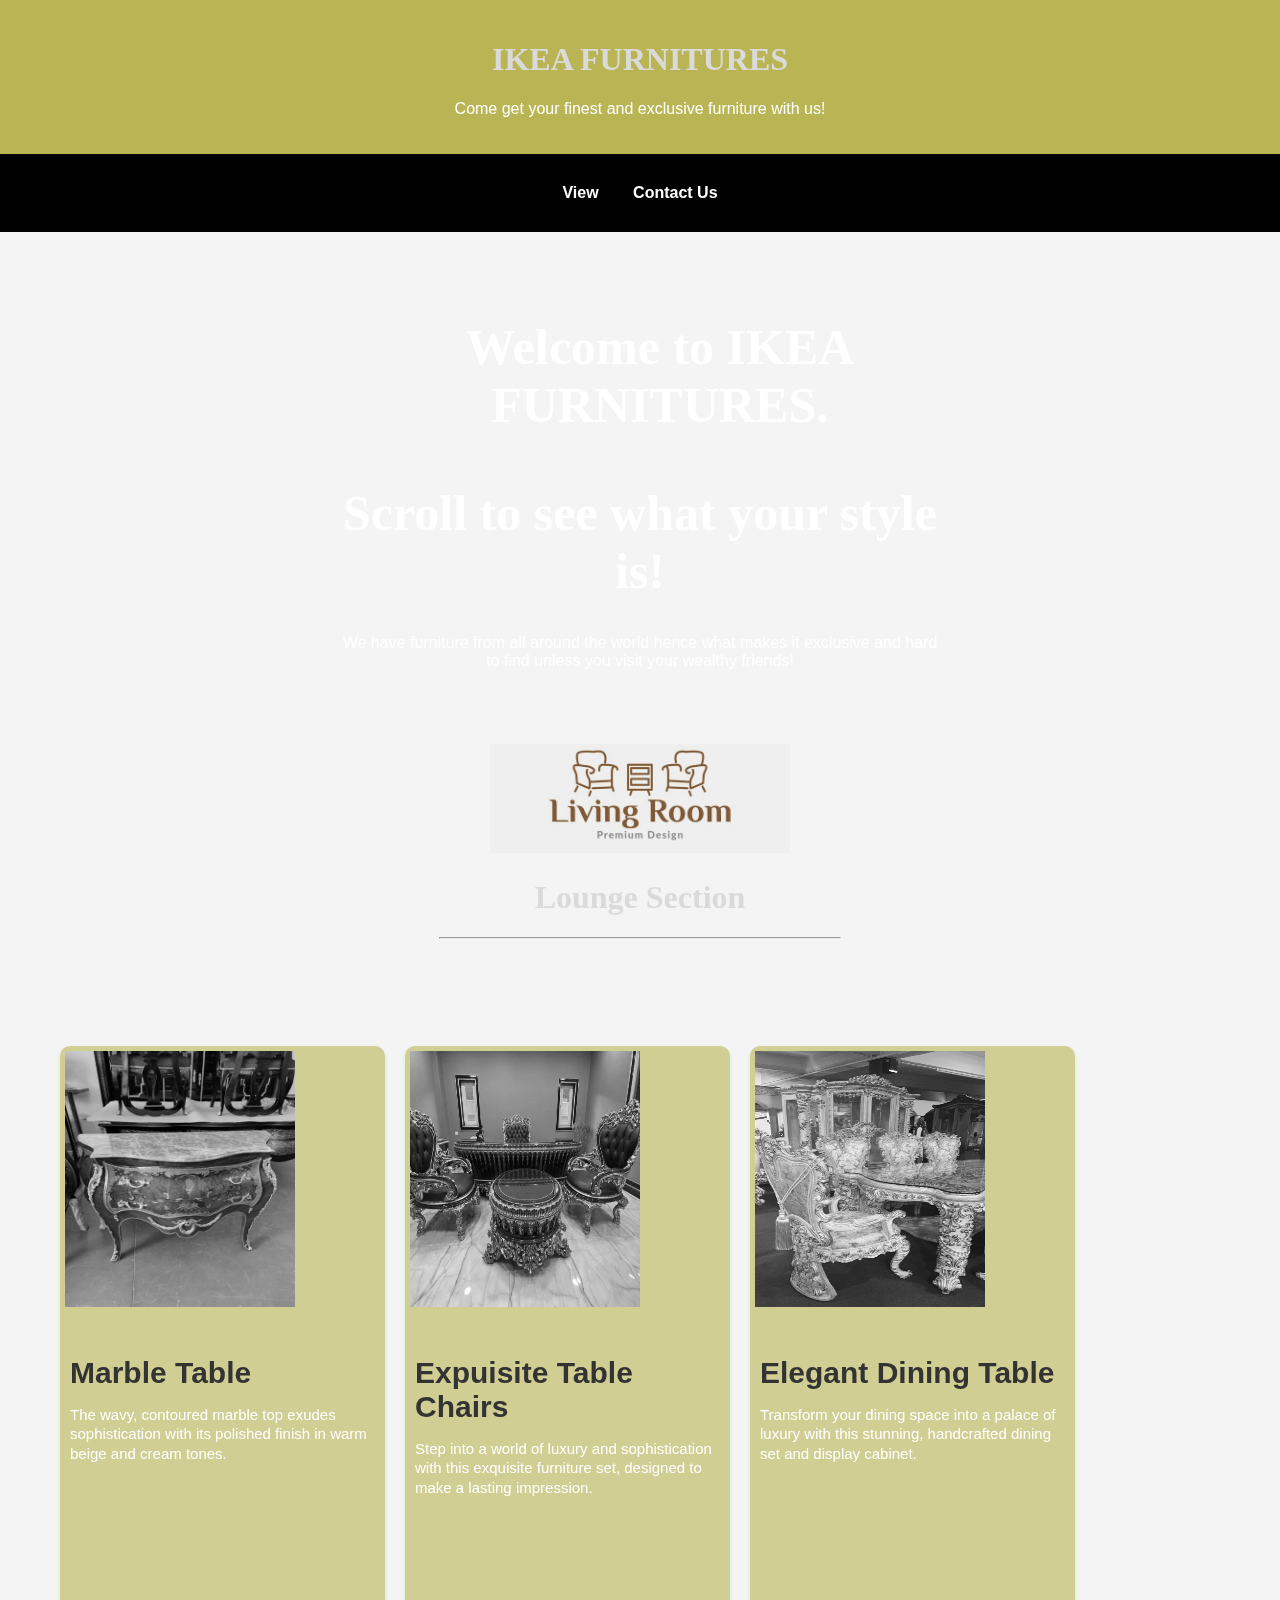
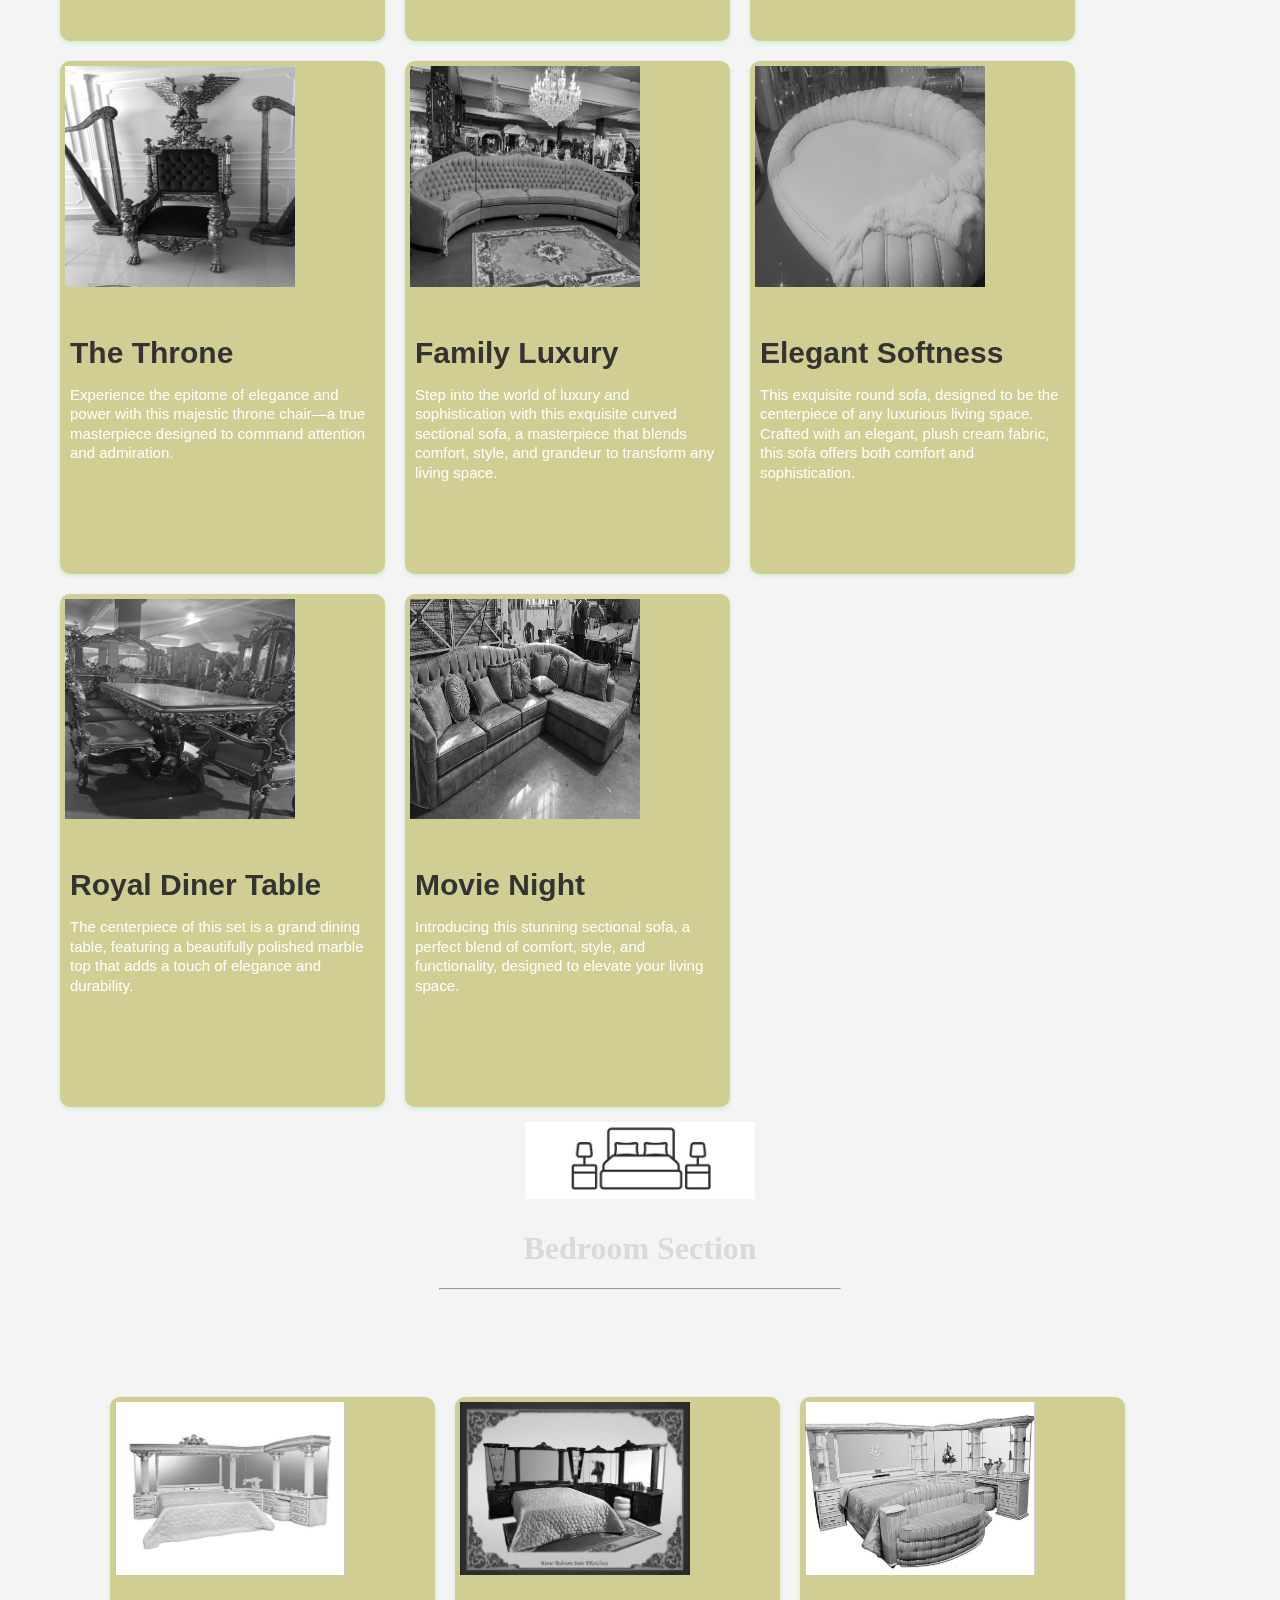
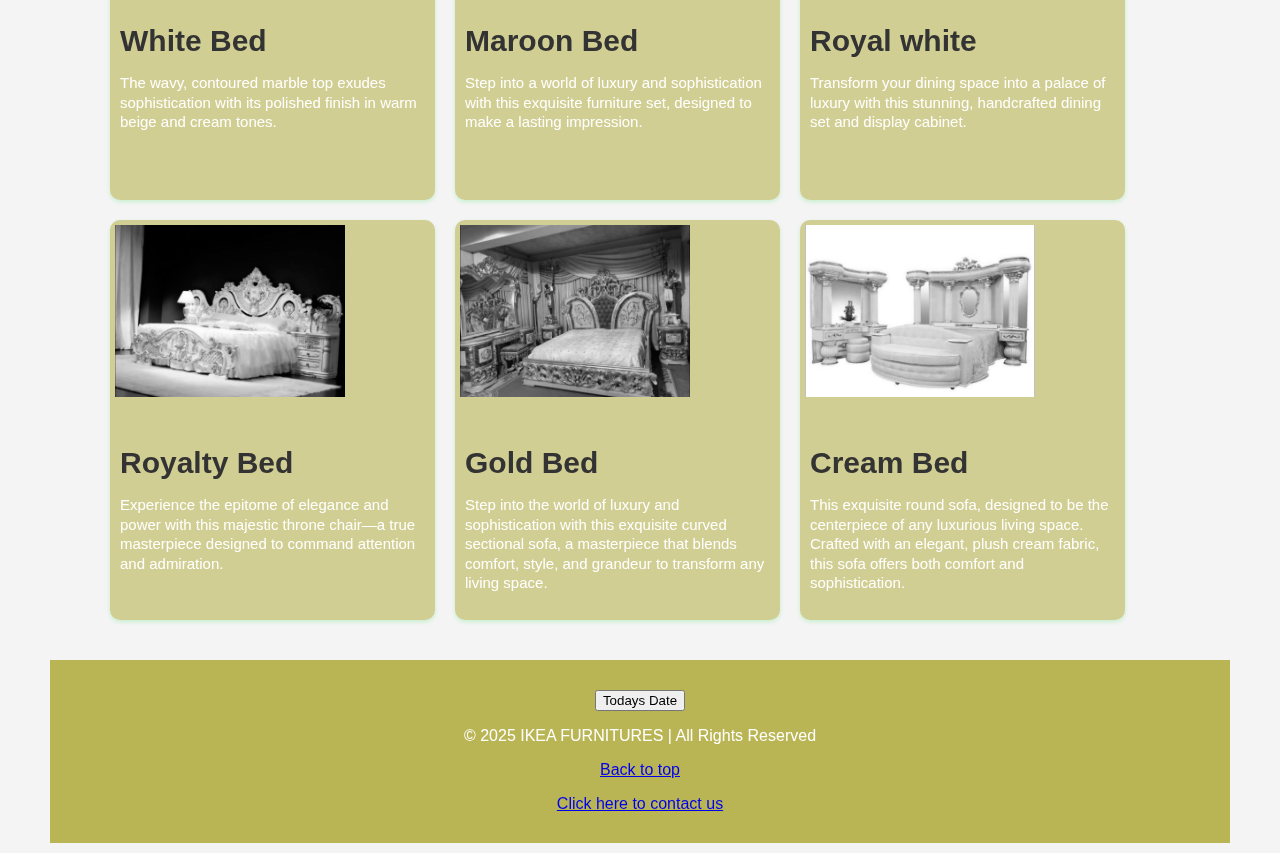
==== commit f772597c: "Update index.html" ====
--- a/index.html
+++ b/index.html
@@ -1,25 +1,32 @@
-
 <!DOCTYPE html>
 <html lang="en">
 <head>
 <link rel="stylesheet" type="text/css" href="style.css">
     <meta charset="UTF-8">
-    <meta name = "description"   content = "This website will help you contact us">
-    <meta name = "keywords" content = "exclusive furniture">
-    <meta name ="author" content ="Tshifhiwa Thamagane">
-    <meta name="viewport" content="width=device-width, initial-scale=1.0">
+    <meta name = "description"   content = "This website is about car washes partnering with organizations wereby if you donate you receive a free car wash">
+    <meta name = "keywords" content = "Furniture,Couch, Tables ,Luxury furn">
+<meta name ="author" content ="Tshifhiwa Thamagane x Tshepang Ramohapi">
+<meta http-equiv="refresh" content="never"; url = http://www.google.com>
+    <meta name ="viewport" content= "width=device-width, initial-scale=1">
+    <link rel= "stylesheet" href="style.css"></head>
     <script type="text/javascript" src="lightbox-plus-jquery.min.js"></script>
-    <title>Contact us</title>
-
-   
- <style>
-        body {
-            font-family: Arial, sans-serif;
-            margin: 0;
-            padding: 0;
-            background-color: white;
-            background-image: url(car-wash-5.jpg);
-        }
+    <link rel="stylesheet" type="text/css" href="lightbox.min.css">
+    <title>Exclusive Furniture</title>
+
+
+    
+
+
+    <script> 
+        function displayDate(){
+    document.getElementById("showDate").innerHTML=
+    Date();
+    
+        }
+    </script>
+</head>
+    <style>
+       
         header {
             background-color:#bab554;
             color: white;
@@ -27,7 +34,7 @@
             text-align: center;
         }
         nav {
-            background-color: black;
+            background-color: rgb(0, 0, 0);
             padding: 30px 0;
         }
         nav ul {
@@ -46,7 +53,7 @@
             font-size: 16px;
         }
         .hero {
-            background-image: url('car-wash.jpg');
+          
             background-size: cover;
             background-position: center;
             height: 400px;
@@ -59,6 +66,11 @@
         .hero h1 {
             font-size: 50px;
         }
+            .hero h2 {
+            font-size: 50px;
+
+
+        }
         .content {
             padding: 20px;
             max-width: 1200px;
@@ -72,8 +84,8 @@
             background-color:#bab554;
             color: white;
             text-align: center;
-            padding: 20px 0;
-            margin-top: 20px;
+            padding: 30px 0;
+            margin-top: 30px;
         }
         .donation-button {
             display: inline-block;
@@ -86,20 +98,21 @@
         }
     </style>
 </head>
-<body>
+
+ 
+    <!-- Header -->
     <header>
-        <h1>IKEA FURNITURES</h1>
+        <h1> IKEA FURNITURES</h1>
         <p>Come get your finest and exclusive furniture with us!</p>
     </header>
-   <!-- Contact Us Page -->
-   <nav>
-<ul>
-    <li><b><a href="Homepage.html.html">View</a></b></li>
-        <li><b><a href="Contact Us.html">Contact Us</a></b></li>
-</ul>
-</nav>
-
-
+
+    <!-- Navigation -->
+        <nav>
+    <ul>
+        <li><b><a href="Homepage.html.html">View</a></b></li>
+        <li><b><a href="Contact Us.html">Contact Us</a></b></li>  
+    </ul>
+    </nav>
 
 
     <body><video autoplay muted loop id="myVideo" height="855">
@@ -110,61 +123,268 @@
         
       </div>
 
-    
-	<center>
-        <div id="error"></div>
-     <div class="content" id="contact">
+    <!-- Hero Section -->
+    <div class="hero" id="home">
+        <center><div class = "Welcome">
+            <div class = "Welcome">
+   
+                <center><h1 class = ><ul>Welcome to IKEA FURNITURES.
+                    
+                </ul>Scroll to see what your style is!</h1>
+          	
+                    <p class =>We have furniture from all around the world hence what makes it exclusive and hard to find unless you visit your wealthy friends!</p>
+                   
+    </div>
+</div>
+</div>
+</div>
+</body>
+
+<br></br>
+
+<br></br>
+
+<center><img src = "living room.jpg" height="50" width="300"> <h1>Lounge Section</h1></a></center>
+<hr width="400">
+<center><h2 class = seletc > Select The Image To View</h2></center>
+<div class = "About">
+<div class = "card-container">
+    <div class = "card">
+        <a href="photo 2.jpg" data-lightbox="Marble Table"><img class ="img_ww" src = "photo 2.jpg" width = "30%" height="30%"></a>
+        
+        <div class ="card-content">
+        <h3> Marble Table </h3>
+        <p> The wavy, contoured marble top exudes sophistication with its polished finish in warm beige and cream tones.
+    
+    </div>
+  </div>
+
+
+
+    <div class = "card">
+        <a href="photo 1.jpg" data-lightbox="Expuisite Table Chairs"><img class ="img_ww" src = "photo 1.jpg" width = "50%" height="50%"></a>
+        <div class ="card-content">
+        <h3>Expuisite Table Chairs</h3>
+        <p>Step into a world of luxury and sophistication with this exquisite furniture set, designed to make a lasting impression. 
+            
+
+    </div>
+</div>
+
+
+
+
+    <div class = "card">
+        <a href="photo 3.jpg" data-lightbox="Elegant Dining Table"><img class ="img_ww" src = "photo 3.jpg" width = "30%" height="30%"></a>
+        <div class ="card-content">
+        <h3>Elegant Dining Table</h3>
+        <p>Transform your dining space into a palace of luxury with this stunning, handcrafted dining set and display cabinet. 
+            </p>
+
+    </div>
+</div>
+
+
+<div class = "card">
+    <a href="photo 4.jpg" data-lightbox="The Throne"><img class ="img_ww" src = "photo 4.jpg" width = "30%" height="40%"></a>
+    <div class ="card-content">
+    <h3>The Throne</h3>
+    <p>Experience the epitome of elegance and power with this majestic throne chair—a true masterpiece designed to command attention and admiration. 
+        
+        </p>
+    
+</div>
+</div>
+
+
+
+
+
+<div class = "card">
+    <a href="photo 5.jpg" data-lightbox="Family Luxury"><img class ="img_ww" src = "photo 5.jpg" width = "30%" height="40%"></a>
+    <div class ="card-content">
+    <h3>Family Luxury</h3>
+    <p>Step into the world of luxury and sophistication with this exquisite curved sectional sofa, a masterpiece that blends comfort, style, and grandeur to transform any living space. 
+        </p>
+    
+</div>
+</div>
+
+
+
+
+
+<div class = "card">
+    <a href="photo 6.jpg" data-lightbox="Elegant Softness"><img class ="img_ww" src = "photo 6.jpg" width = "30%" height="40%"></a>
+    <div class ="card-content">
+    <h3>Elegant Softness</h3>
+    <p>This exquisite round sofa, designed to be the centerpiece of any luxurious living space. Crafted with an elegant, plush cream fabric, this sofa offers both comfort and sophistication. 
+
        
-        <font color ="white"><marquee><b>WE ARE AVAILABILE 24/7</h2></b></marquee></font>
-        <!--Google Form-->
-
-        <h1>Please fill in the form if you're interested with our exclusive furniture</h1>
-        <font color="white"><h3>Please note that after you submit the form you will be directed to our services </h3></font>
-        <div class = "SUBMITING">
-            <div id="error"></div>
-             <form id ="form" action ="mailto:vladimir.dyulgerov@gmail.com " method="post">
-         
-                 <div>
-                     
-                       <center><b><font color="white"><label for ="fname"> <b>First name:</b></font></label></b></center>
-                       <center><input type = "text" id = "fname" name="fname" autocomplete="fname" placeholder="Your name" required></center>
-                 </div>
-                 <br>
-
-
-
-                 <div>
-                     
-                    <center><b><font color="white"><label for ="telephone"> <b>Cellphone number:</b></font></label></b></center>
-                    <center><input type = "text" id = "telephone" name="telephone"  autocomplete="telephone"placeholder="Your cellphone number" required></center>
-              </div>
-              <br>
-                 <div>
-                     <center><label for ="email"> <b><font color="white">Email:</b></font></label></center>
-                     <center><input type = "text" id = "email" name="email"  autocomplete="email"placeholder="Your email" required></center>
-                 </div>
-                 
-                 
-                 <br>
-                 <div>
-                     <center> <label for ="message" > <b><font color="white">Product you're interested in:</b></font></label></center>
-                     <center><input type = "message" id = "message" name="enquiries" placeholder="Type in product">
-                     </div>
-                     
-                     <center><input type = "reset"></center>
-                     <center><button type="submit" onSubmit={handleSubmit}>Send</button></center>
-           </form>
-         </div>
-
-         
-         <h2>Email Vladmir Dyulgerov at vladmir.dyulgerov@gmail.com OR Contact Vladmir Dyulgerov on 081 300 2301</h2>
-	 </center>
+        </p>
+    
+</div>
+</div>
+
+
+
+
+
+<div class = "card">
+    <a href="photo 7.jpg" data-lightbox="Royal Diner Table"><img class ="img_ww" src = "photo 7.jpg" width = "30%" height="40%"></a>
+    <div class ="card-content">
+    <h3>Royal Diner Table</h3>
+    <p>The centerpiece of this set is a grand dining table, featuring a beautifully polished marble top that adds a touch of elegance and durability. 
+    
+</div>
+</div>
+
+
+
+<div class = "card">
+    <a href="photo 8.jpg" data-lightbox="Movie Night"><img class ="img_ww" src = "photo 8.jpg" width = "30%" height="40%"></a>
+    <div class ="card-content">
+    <h3>Movie Night</h3>
+   
+   
+    <p>Introducing this stunning sectional sofa, a perfect blend of comfort, style, and functionality, designed to elevate your living space. 
+
+
+    </div>
+    
+</div>
+<div class="content">
+        
+</div>
+
+<!-- Hero Section -->
+<div >
+<div>
+      <div >
+
+     
+        
+       <center> <h1><ul>
+                    
+        </ul>
+        <ul></h1></ul></center>
+      
+            <p ><ul></p></ul>
+             
+             
+      </div>
+    </div>
+    </div>
+    </div>
+   
+
+
+<div class="Section">
+<center><img src = "bedroom.jpg" height="30" width="300"> <h1>Bedroom Section</h1></a></center>
+</div>
+<hr width="400">
+<center><h2 class = seletc > Select The Image To View</h2></center>
+<div class = "About">
+<div class = "card-container">
+<div class = "card">
+  <a href="sss.jpg" data-lightbox="White Bed"><img class ="img_ww" src = "sss.jpg" width = "30%" height="30%"></a>
+  
+  <div class ="card-content">
+  <h3> White Bed </h3>
+  <p> The wavy, contoured marble top exudes sophistication with its polished finish in warm beige and cream tones.
+
+</div>
+</div>
+
+
+
+<div class = "card">
+  <a href="ddd.jpg" data-lightbox="Maroon Bed"><img class ="img_ww" src = "ddd.jpg" width = "50%" height="50%"></a>
+  <div class ="card-content">
+  <h3>Maroon Bed</h3>
+  <p>Step into a world of luxury and sophistication with this exquisite furniture set, designed to make a lasting impression. 
+      
+
+</div>
+</div>
+
+
+
+
+<div class = "card">
+  <a href="fff.jpg" data-lightbox="Royal White"><img class ="img_ww" src = "fff.jpg" width = "30%" height="30%"></a>
+  <div class ="card-content">
+  <h3>Royal white</h3>
+  <p>Transform your dining space into a palace of luxury with this stunning, handcrafted dining set and display cabinet. 
+      </p>
+
+</div>
+</div>
+
+
+<div class = "card">
+<a href="ggg.jpg" data-lightbox="Royalty bed"><img class ="img_ww" src = "ggg.jpg" width = "30%" height="40%"></a>
+<div class ="card-content">
+<h3>Royalty Bed</h3>
+<p>Experience the epitome of elegance and power with this majestic throne chair—a true masterpiece designed to command attention and admiration. 
+  
+  </p>
+
+</div>
+</div>
+
+
+
+
+
+<div class = "card">
+<a href="hhh.jpg" data-lightbox="Gold Bed"><img class ="img_ww" src = "hhh.jpg" width = "30%" height="40%"></a>
+<div class ="card-content">
+<h3>Gold Bed</h3>
+<p>Step into the world of luxury and sophistication with this exquisite curved sectional sofa, a masterpiece that blends comfort, style, and grandeur to transform any living space. 
+  </p>
+
+</div>
+</div>
+
+
+
+
+
+<div class = "card">
+<a href="jjj.jpg" data-lightbox="Cream Bed"><img class ="img_ww" src = "jjj.jpg" width = "30%" height="40%"></a>
+<div class ="card-content">
+<h3>Cream Bed</h3>
+<p>This exquisite round sofa, designed to be the centerpiece of any luxurious living space. Crafted with an elegant, plush cream fabric, this sofa offers both comfort and sophistication. 
+
+ 
+  </p>
+
+</div>
+</div>
+
+</div>
+</div>
+
+
+
+
+
+
+
 
     <!-- Footer -->
+   
     <footer>
-        <p>&copy; 2025 IKEA FURNITURES| All Rights Reserved</p>
-        <p><a href="Contact Us.html">Back to top</a></p>
-        <p><a href="Homepage.html.html">View Again</a></p>
+
+        <center><button type = "button" onclick="displayDate()">Todays Date </button></center>
+<p id ="showDate"></p>
+        <p>&copy; 2025 IKEA FURNITURES | All Rights Reserved</p>
+        <p><a href="#home">Back to top</a></p>
+        <center><a href="Contact Us.html" class="Contact">Click here to contact us</a></center>
     </footer>
-   </body>
+
+
+
+
 </html>
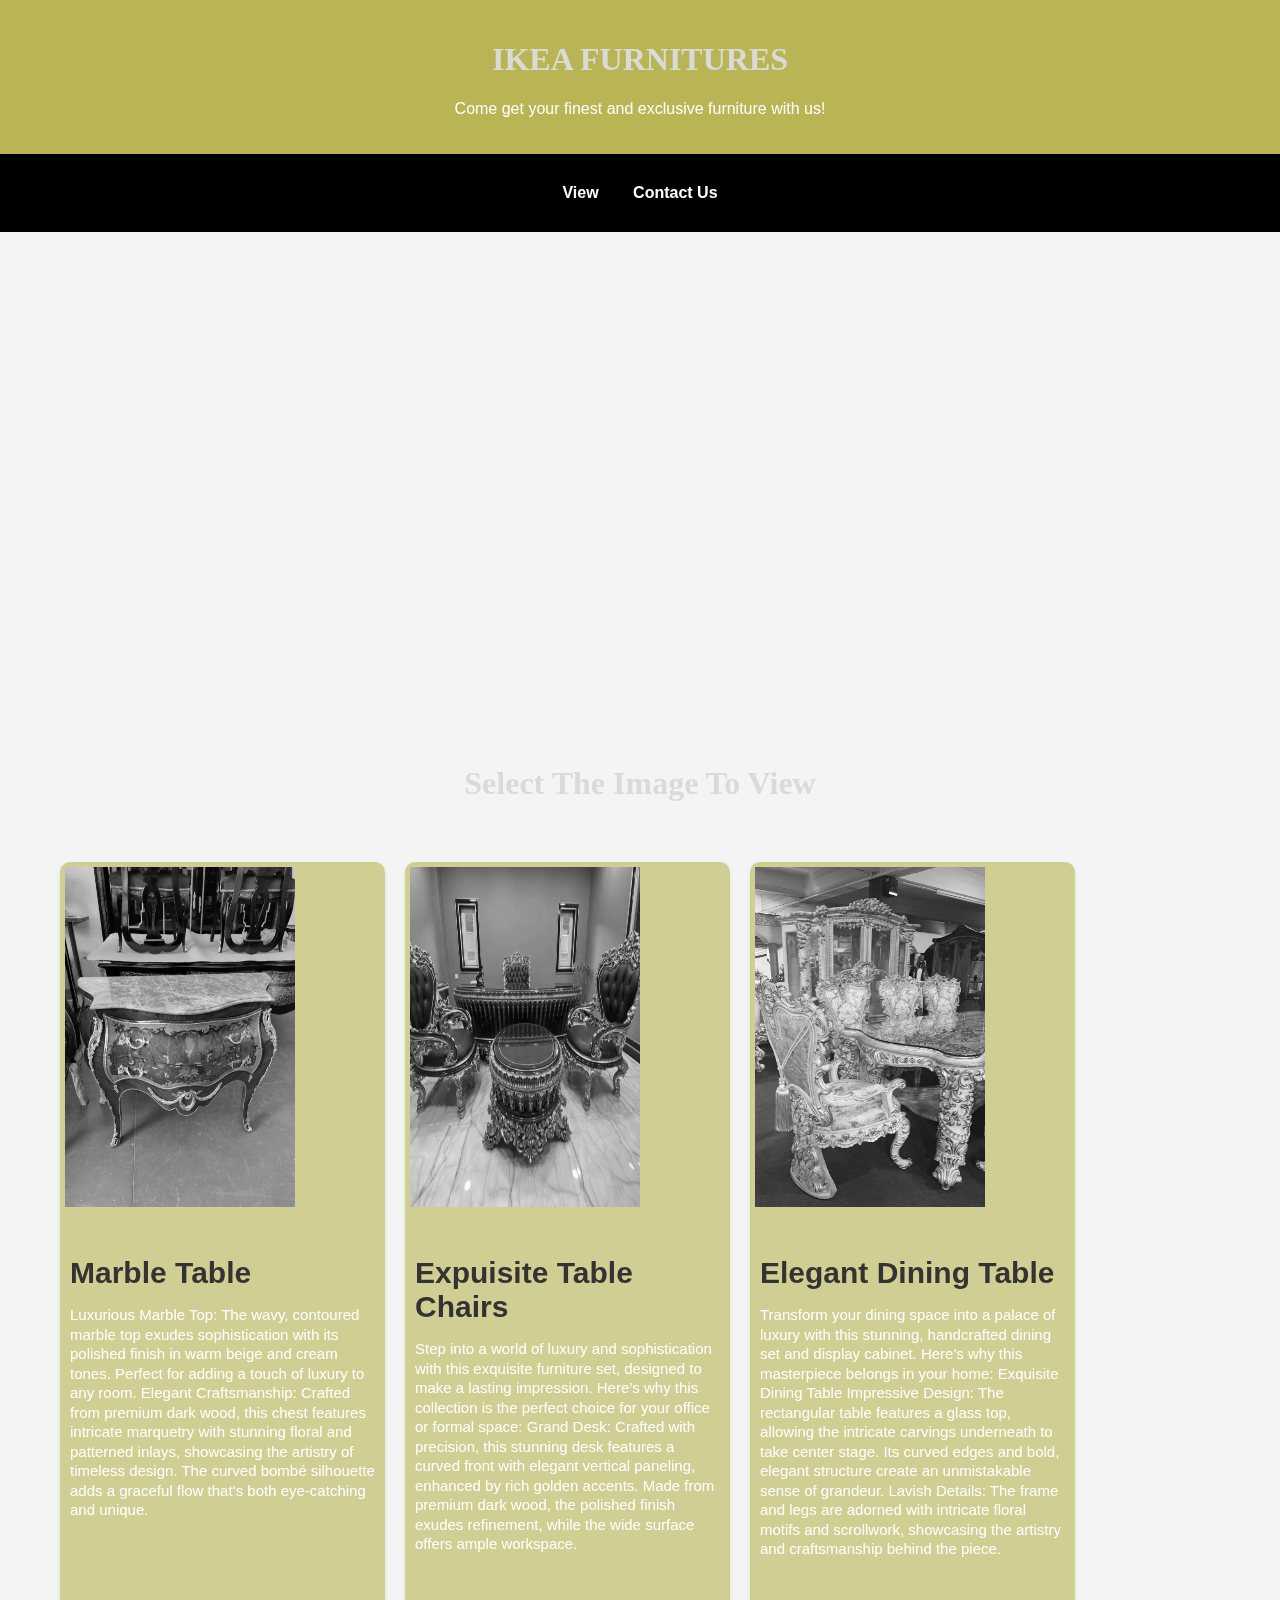
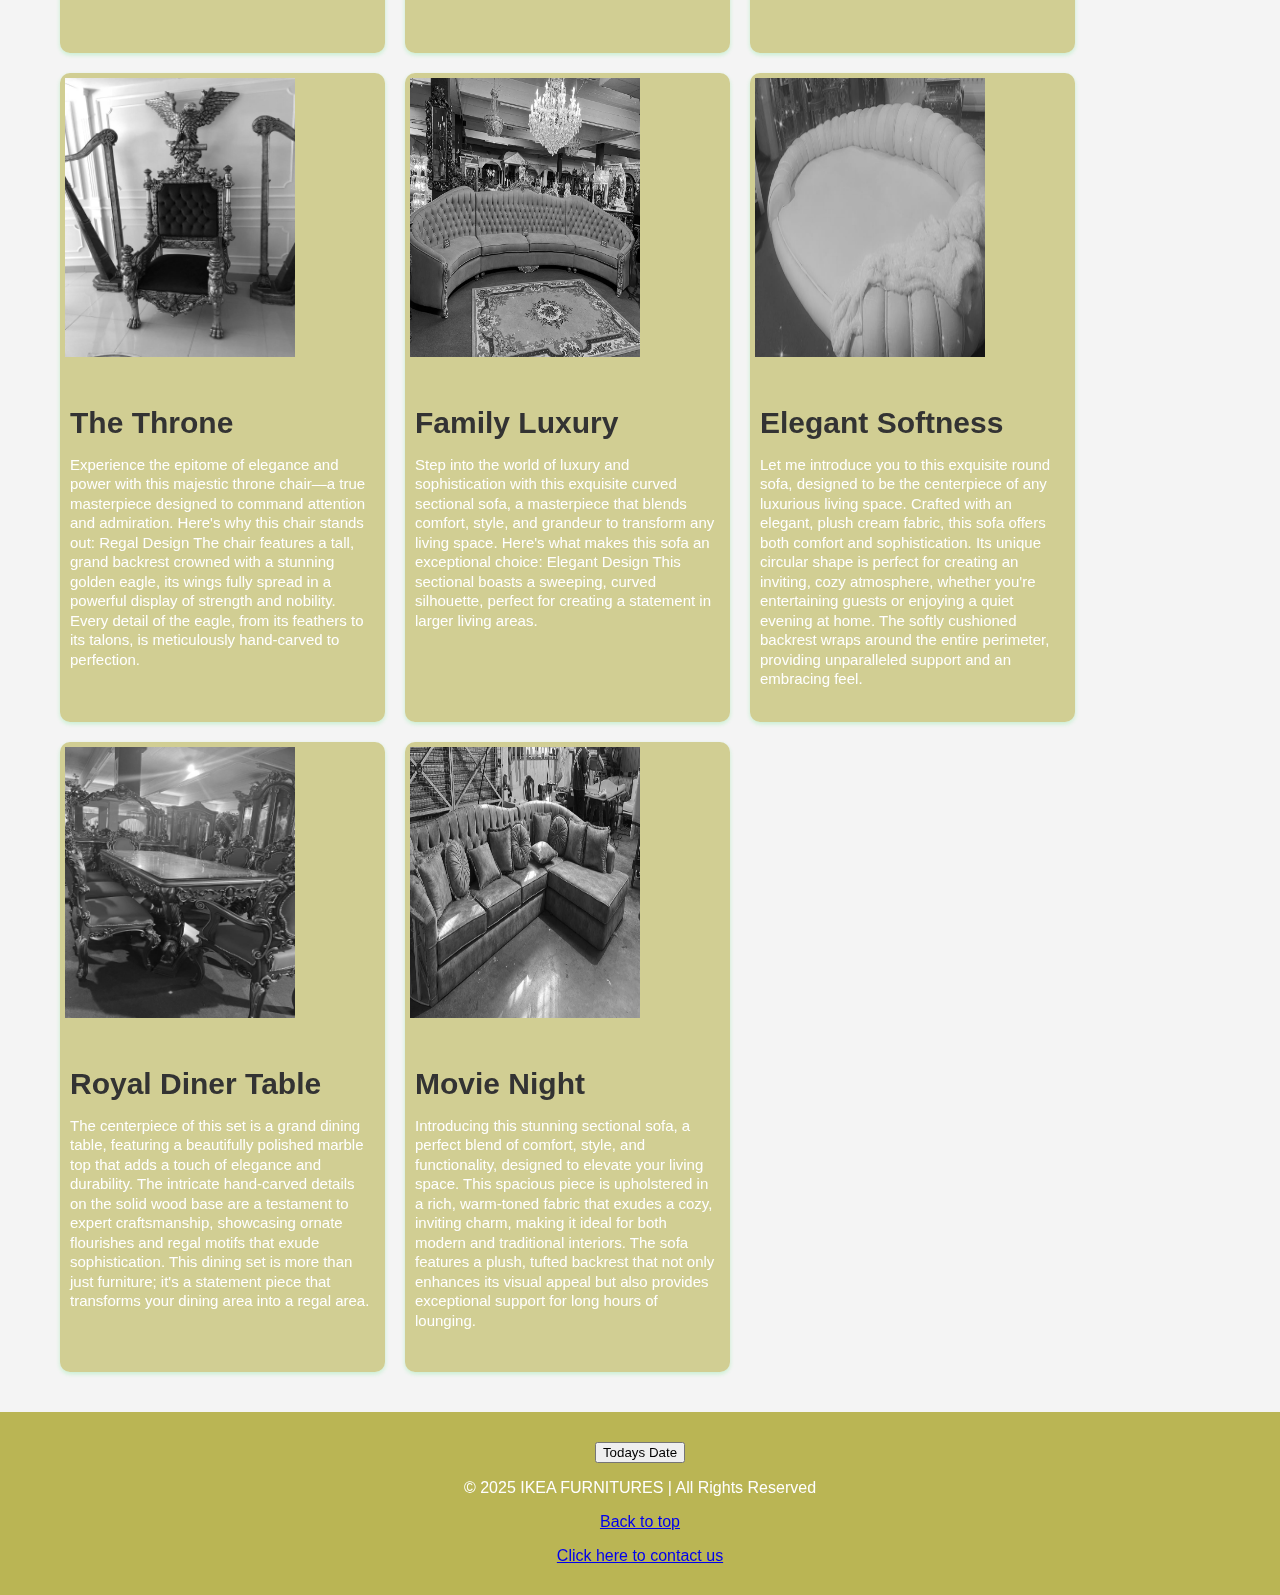
==== commit 73f4b3bd: "Rename index.html.html to index.html" ====
--- a/index.html
+++ b/index.html
@@ -109,7 +109,7 @@
     <!-- Navigation -->
         <nav>
     <ul>
-        <li><b><a href="Homepage.html.html">View</a></b></li>
+        <li><b><a href="Homepage.html">View</a></b></li>
         <li><b><a href="Contact Us.html">Contact Us</a></b></li>  
     </ul>
     </nav>
@@ -127,26 +127,22 @@
     <div class="hero" id="home">
         <center><div class = "Welcome">
             <div class = "Welcome">
-   
-                <center><h1 class = ><ul>Welcome to IKEA FURNITURES.
-                    
-                </ul>Scroll to see what your style is!</h1>
+    
+                <center><h1 class = "anim"><ul>Welcome to exclusive furniture.</ul>Scroll to see what your style is!</h1>
           	
-                    <p class =>We have furniture from all around the world hence what makes it exclusive and hard to find unless you visit your wealthy friends!</p>
-                   
-    </div>
-</div>
-</div>
-</div>
+                    <p class = "anim">We have furniture from all around the world hence what makes it exclusive and hard to find unless you visit your wealthy friends!</p>
+               
+        </div>
+    </div>
+</div>
+</div>
+       
 </body>
 
 <br></br>
 
 <br></br>
-
-<center><img src = "living room.jpg" height="50" width="300"> <h1>Lounge Section</h1></a></center>
-<hr width="400">
-<center><h2 class = seletc > Select The Image To View</h2></center>
+<center><h1 class = seletc > Select The Image To View</h1></center>
 <div class = "About">
 <div class = "card-container">
     <div class = "card">
@@ -154,7 +150,15 @@
         
         <div class ="card-content">
         <h3> Marble Table </h3>
-        <p> The wavy, contoured marble top exudes sophistication with its polished finish in warm beige and cream tones.
+        <p>
+            Luxurious Marble Top:
+            
+            The wavy, contoured marble top exudes sophistication with its polished finish in warm beige and cream tones. Perfect for adding a touch of luxury to any room.
+            Elegant Craftsmanship:
+            
+            Crafted from premium dark wood, this chest features intricate marquetry with stunning floral and patterned inlays, showcasing the artistry of timeless design.
+            The curved bombé silhouette adds a graceful flow that’s both eye-catching and unique.
+           
     
     </div>
   </div>
@@ -165,7 +169,13 @@
         <a href="photo 1.jpg" data-lightbox="Expuisite Table Chairs"><img class ="img_ww" src = "photo 1.jpg" width = "50%" height="50%"></a>
         <div class ="card-content">
         <h3>Expuisite Table Chairs</h3>
-        <p>Step into a world of luxury and sophistication with this exquisite furniture set, designed to make a lasting impression. 
+        <p>Step into a world of luxury and sophistication with this exquisite furniture set, designed to make a lasting impression. Here’s why this collection is the perfect choice for your office or formal space:
+
+            Grand Desk:
+            
+            Crafted with precision, this stunning desk features a curved front with elegant vertical paneling, enhanced by rich golden accents.
+            Made from premium dark wood, the polished finish exudes refinement, while the wide surface offers ample workspace.
+         
             
 
     </div>
@@ -178,7 +188,13 @@
         <a href="photo 3.jpg" data-lightbox="Elegant Dining Table"><img class ="img_ww" src = "photo 3.jpg" width = "30%" height="30%"></a>
         <div class ="card-content">
         <h3>Elegant Dining Table</h3>
-        <p>Transform your dining space into a palace of luxury with this stunning, handcrafted dining set and display cabinet. 
+        <p>Transform your dining space into a palace of luxury with this stunning, handcrafted dining set and display cabinet. Here's why this masterpiece belongs in your home:
+
+            Exquisite Dining Table
+            Impressive Design: The rectangular table features a glass top, allowing the intricate carvings underneath to take center stage. Its curved edges and bold, elegant structure create an unmistakable sense of grandeur.
+            Lavish Details: The frame and legs are adorned with intricate floral motifs and scrollwork, showcasing the artistry and craftsmanship behind the piece.
+            
+           
             </p>
 
     </div>
@@ -189,7 +205,11 @@
     <a href="photo 4.jpg" data-lightbox="The Throne"><img class ="img_ww" src = "photo 4.jpg" width = "30%" height="40%"></a>
     <div class ="card-content">
     <h3>The Throne</h3>
-    <p>Experience the epitome of elegance and power with this majestic throne chair—a true masterpiece designed to command attention and admiration. 
+    <p>Experience the epitome of elegance and power with this majestic throne chair—a true masterpiece designed to command attention and admiration. Here's why this chair stands out:
+
+        Regal Design
+        The chair features a tall, grand backrest crowned with a stunning golden eagle, its wings fully spread in a powerful display of strength and nobility. Every detail of the eagle, from its feathers to its talons, is meticulously hand-carved to perfection.
+        
         
         </p>
     
@@ -204,7 +224,11 @@
     <a href="photo 5.jpg" data-lightbox="Family Luxury"><img class ="img_ww" src = "photo 5.jpg" width = "30%" height="40%"></a>
     <div class ="card-content">
     <h3>Family Luxury</h3>
-    <p>Step into the world of luxury and sophistication with this exquisite curved sectional sofa, a masterpiece that blends comfort, style, and grandeur to transform any living space. 
+    <p>Step into the world of luxury and sophistication with this exquisite curved sectional sofa, a masterpiece that blends comfort, style, and grandeur to transform any living space. Here's what makes this sofa an exceptional choice:
+
+        Elegant Design
+        This sectional boasts a sweeping, curved silhouette, perfect for creating a statement in larger living areas. 
+       
         </p>
     
 </div>
@@ -218,9 +242,9 @@
     <a href="photo 6.jpg" data-lightbox="Elegant Softness"><img class ="img_ww" src = "photo 6.jpg" width = "30%" height="40%"></a>
     <div class ="card-content">
     <h3>Elegant Softness</h3>
-    <p>This exquisite round sofa, designed to be the centerpiece of any luxurious living space. Crafted with an elegant, plush cream fabric, this sofa offers both comfort and sophistication. 
-
-       
+    <p>Let me introduce you to this exquisite round sofa, designed to be the centerpiece of any luxurious living space. Crafted with an elegant, plush cream fabric, this sofa offers both comfort and sophistication. Its unique circular shape is perfect for creating an inviting, cozy atmosphere, whether you're entertaining guests or enjoying a quiet evening at home.
+
+        The softly cushioned backrest wraps around the entire perimeter, providing unparalleled support and an embracing feel. 
         </p>
     
 </div>
@@ -234,7 +258,9 @@
     <a href="photo 7.jpg" data-lightbox="Royal Diner Table"><img class ="img_ww" src = "photo 7.jpg" width = "30%" height="40%"></a>
     <div class ="card-content">
     <h3>Royal Diner Table</h3>
-    <p>The centerpiece of this set is a grand dining table, featuring a beautifully polished marble top that adds a touch of elegance and durability. 
+    <p>The centerpiece of this set is a grand dining table, featuring a beautifully polished marble top that adds a touch of elegance and durability. The intricate hand-carved details on the solid wood base are a testament to expert craftsmanship, showcasing ornate flourishes and regal motifs that exude sophistication.
+        This dining set is more than just furniture; it's a statement piece that transforms your dining area into a regal area. 
+        </p>
     
 </div>
 </div>
@@ -245,134 +271,16 @@
     <a href="photo 8.jpg" data-lightbox="Movie Night"><img class ="img_ww" src = "photo 8.jpg" width = "30%" height="40%"></a>
     <div class ="card-content">
     <h3>Movie Night</h3>
+    <p>Introducing this stunning sectional sofa, a perfect blend of comfort, style, and functionality, designed to elevate your living space. This spacious piece is upholstered in a rich, warm-toned fabric that exudes a cozy, inviting charm, making it ideal for both modern and traditional interiors.
+
+        The sofa features a plush, tufted backrest that not only enhances its visual appeal but also provides exceptional support for long hours of lounging. 
+</div>
+</div>
    
-   
-    <p>Introducing this stunning sectional sofa, a perfect blend of comfort, style, and functionality, designed to elevate your living space. 
-
-
-    </div>
-    
-</div>
-<div class="content">
-        
-</div>
-
-<!-- Hero Section -->
-<div >
-<div>
-      <div >
-
-     
-        
-       <center> <h1><ul>
-                    
-        </ul>
-        <ul></h1></ul></center>
-      
-            <p ><ul></p></ul>
-             
-             
-      </div>
-    </div>
-    </div>
-    </div>
-   
-
-
-<div class="Section">
-<center><img src = "bedroom.jpg" height="30" width="300"> <h1>Bedroom Section</h1></a></center>
-</div>
-<hr width="400">
-<center><h2 class = seletc > Select The Image To View</h2></center>
-<div class = "About">
-<div class = "card-container">
-<div class = "card">
-  <a href="sss.jpg" data-lightbox="White Bed"><img class ="img_ww" src = "sss.jpg" width = "30%" height="30%"></a>
-  
-  <div class ="card-content">
-  <h3> White Bed </h3>
-  <p> The wavy, contoured marble top exudes sophistication with its polished finish in warm beige and cream tones.
-
-</div>
-</div>
-
-
-
-<div class = "card">
-  <a href="ddd.jpg" data-lightbox="Maroon Bed"><img class ="img_ww" src = "ddd.jpg" width = "50%" height="50%"></a>
-  <div class ="card-content">
-  <h3>Maroon Bed</h3>
-  <p>Step into a world of luxury and sophistication with this exquisite furniture set, designed to make a lasting impression. 
-      
-
-</div>
-</div>
-
-
-
-
-<div class = "card">
-  <a href="fff.jpg" data-lightbox="Royal White"><img class ="img_ww" src = "fff.jpg" width = "30%" height="30%"></a>
-  <div class ="card-content">
-  <h3>Royal white</h3>
-  <p>Transform your dining space into a palace of luxury with this stunning, handcrafted dining set and display cabinet. 
-      </p>
-
-</div>
-</div>
-
-
-<div class = "card">
-<a href="ggg.jpg" data-lightbox="Royalty bed"><img class ="img_ww" src = "ggg.jpg" width = "30%" height="40%"></a>
-<div class ="card-content">
-<h3>Royalty Bed</h3>
-<p>Experience the epitome of elegance and power with this majestic throne chair—a true masterpiece designed to command attention and admiration. 
-  
-  </p>
-
-</div>
-</div>
-
-
-
-
-
-<div class = "card">
-<a href="hhh.jpg" data-lightbox="Gold Bed"><img class ="img_ww" src = "hhh.jpg" width = "30%" height="40%"></a>
-<div class ="card-content">
-<h3>Gold Bed</h3>
-<p>Step into the world of luxury and sophistication with this exquisite curved sectional sofa, a masterpiece that blends comfort, style, and grandeur to transform any living space. 
-  </p>
-
-</div>
-</div>
-
-
-
-
-
-<div class = "card">
-<a href="jjj.jpg" data-lightbox="Cream Bed"><img class ="img_ww" src = "jjj.jpg" width = "30%" height="40%"></a>
-<div class ="card-content">
-<h3>Cream Bed</h3>
-<p>This exquisite round sofa, designed to be the centerpiece of any luxurious living space. Crafted with an elegant, plush cream fabric, this sofa offers both comfort and sophistication. 
-
- 
-  </p>
-
-</div>
-</div>
-
-</div>
-</div>
-
-
-
-
-
-
-
-
+</div>
+</div>
+
+            
     <!-- Footer -->
    
     <footer>
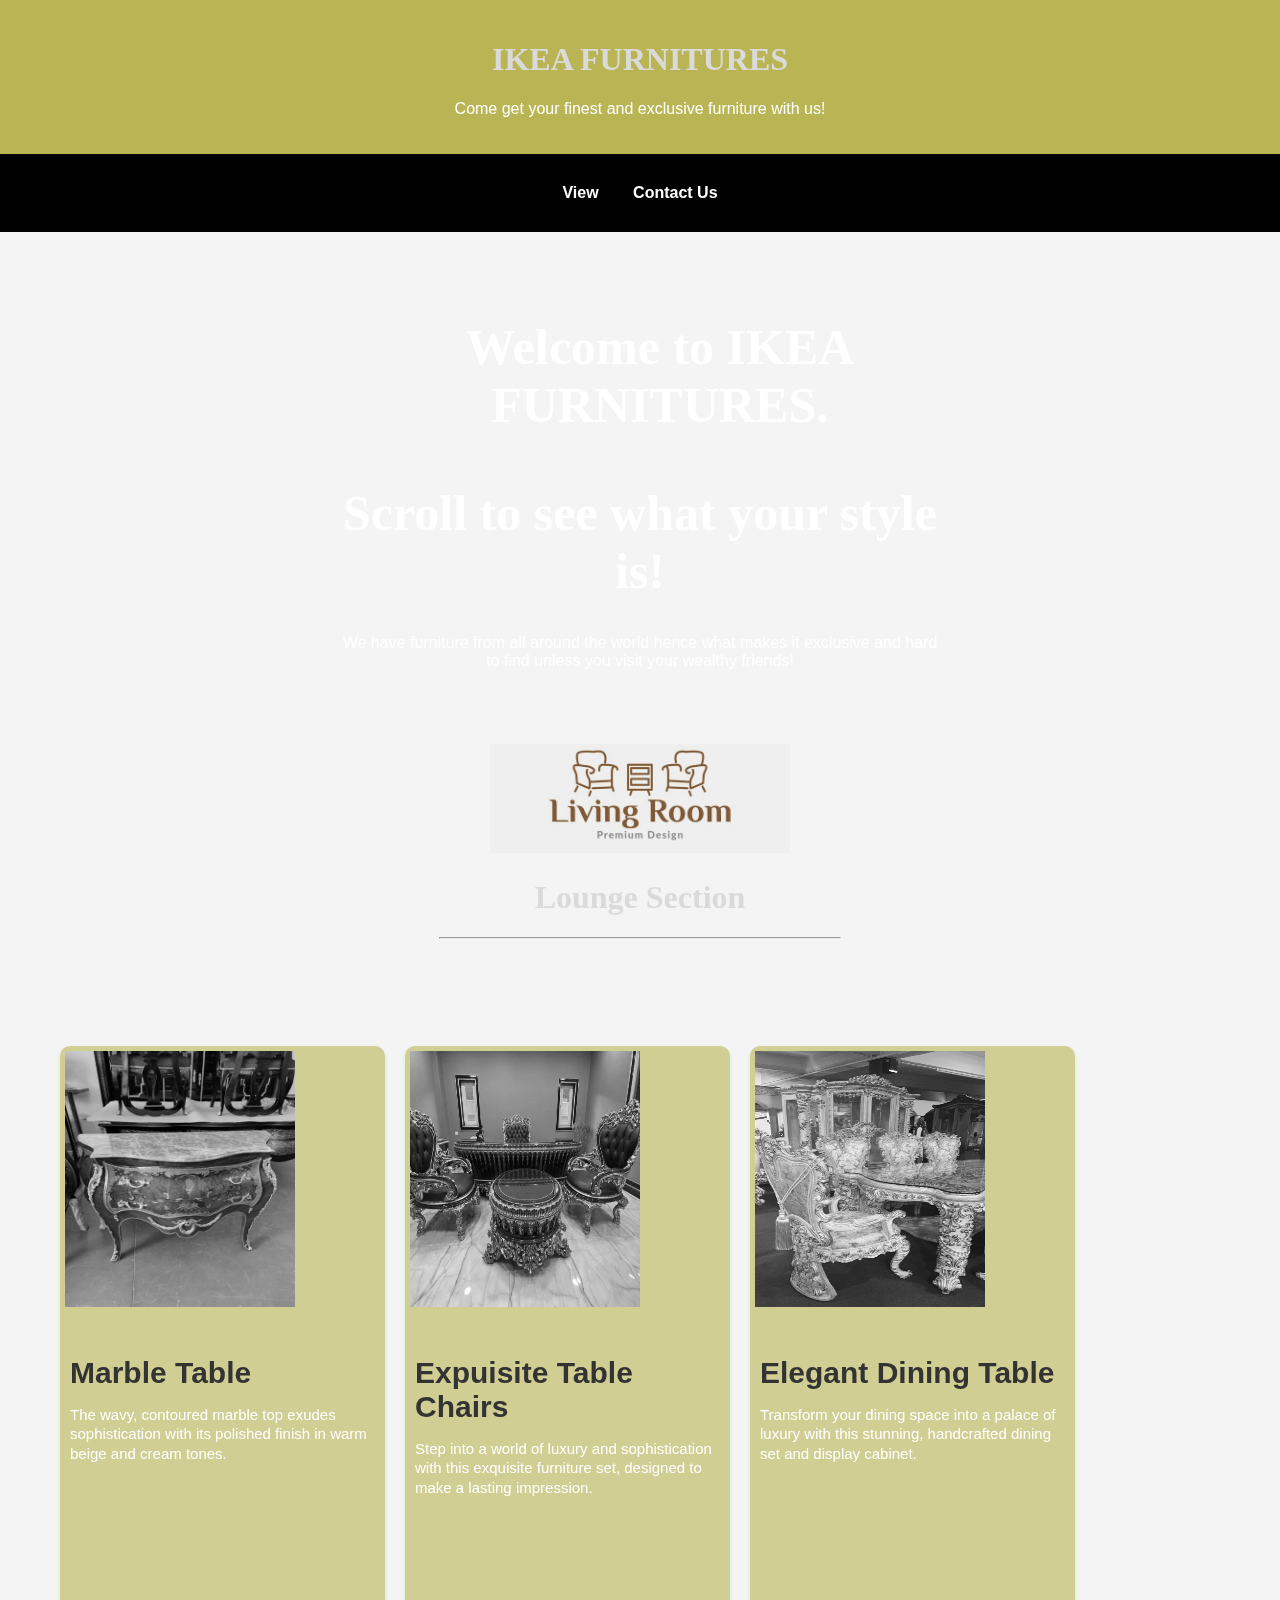
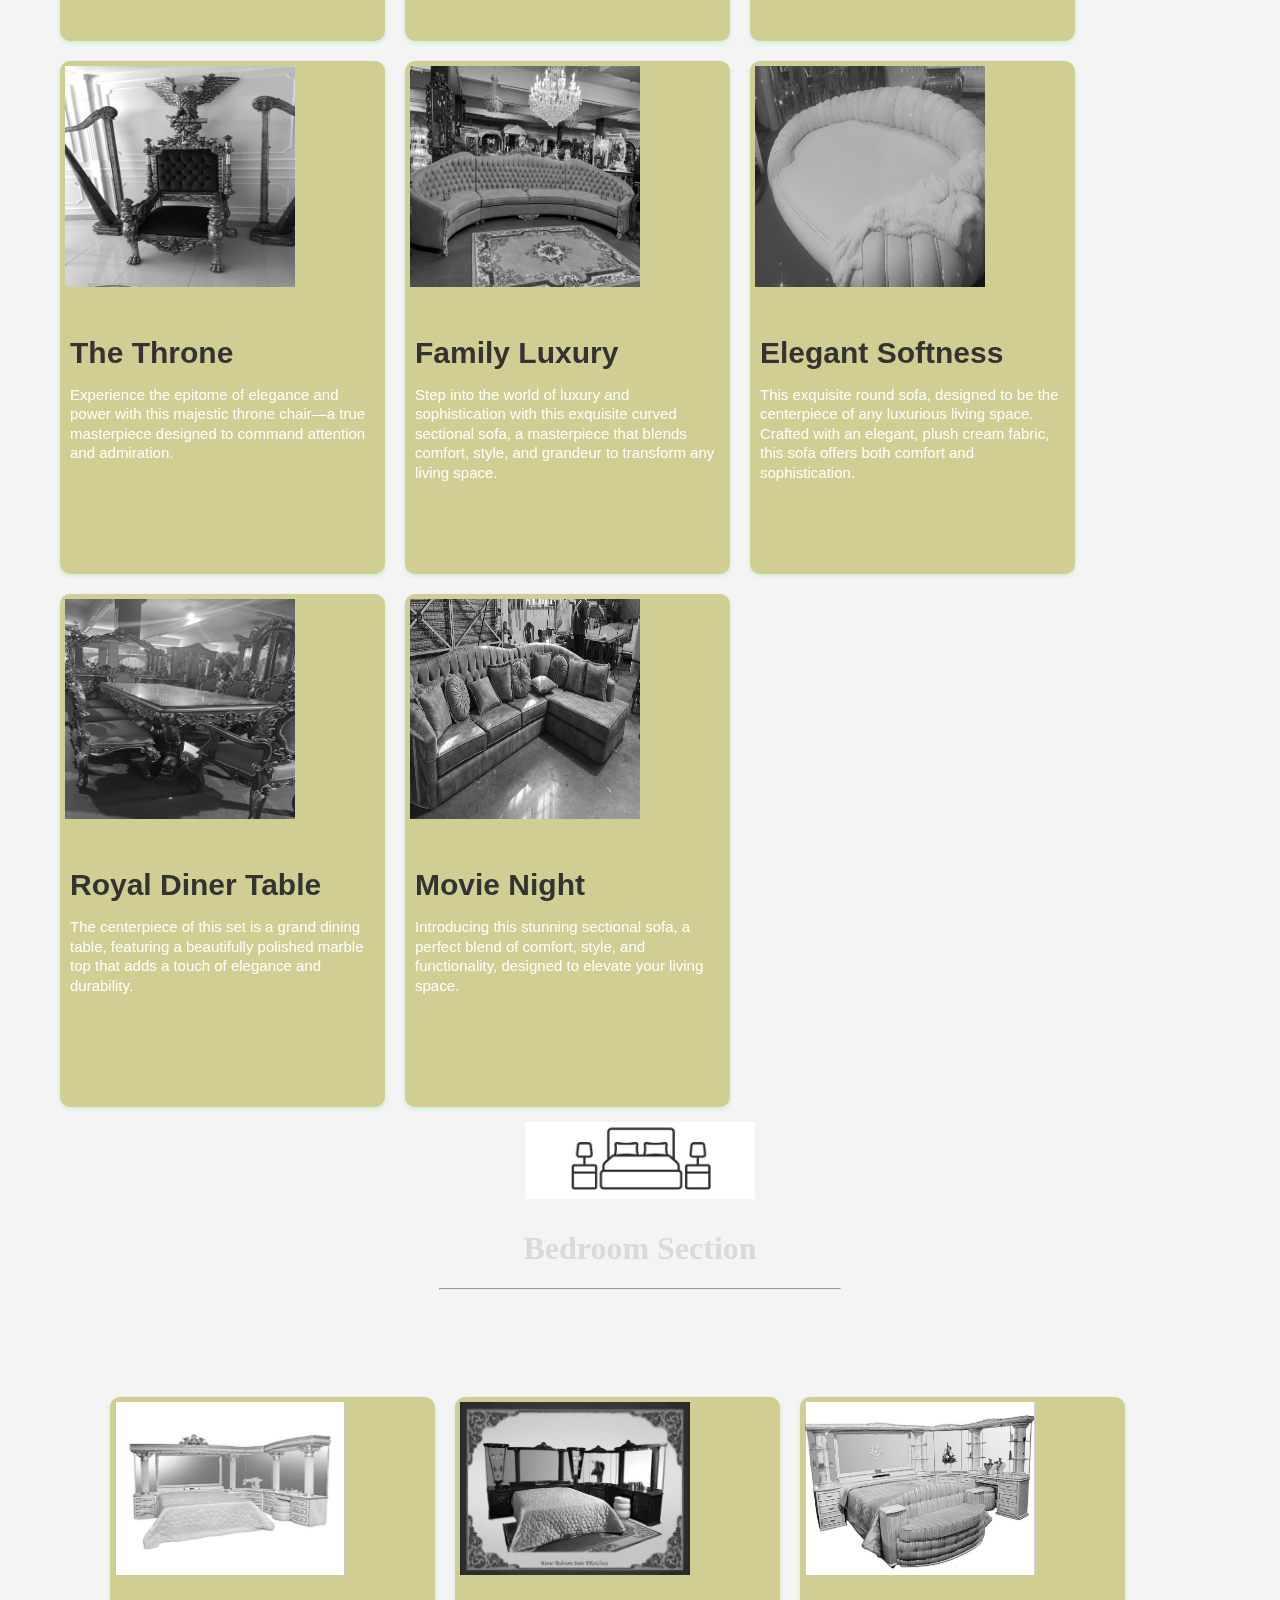
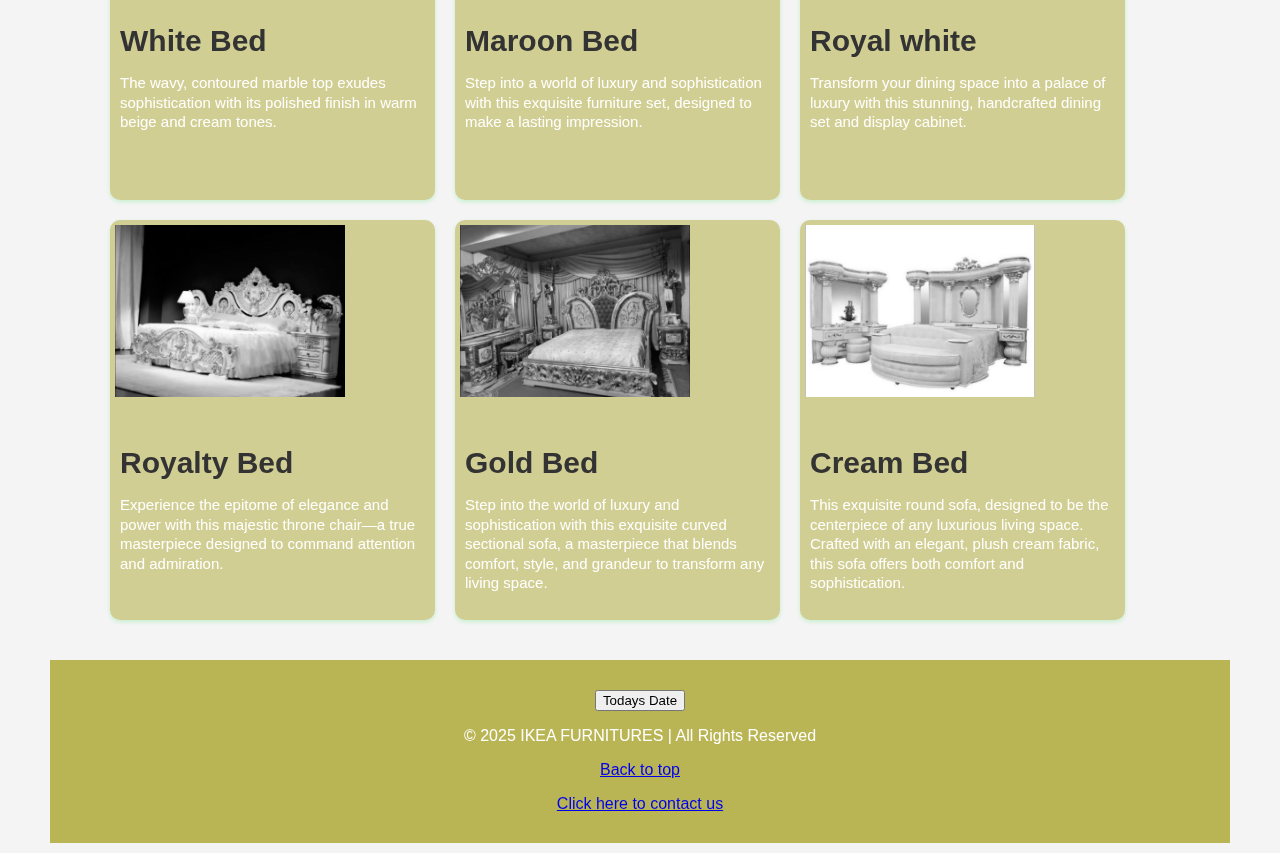
==== commit 704b93e7: "Rename index.html.html to index.html" ====
--- a/index.html
+++ b/index.html
@@ -127,22 +127,26 @@
     <div class="hero" id="home">
         <center><div class = "Welcome">
             <div class = "Welcome">
-    
-                <center><h1 class = "anim"><ul>Welcome to exclusive furniture.</ul>Scroll to see what your style is!</h1>
+   
+                <center><h1 class = ><ul>Welcome to IKEA FURNITURES.
+                    
+                </ul>Scroll to see what your style is!</h1>
           	
-                    <p class = "anim">We have furniture from all around the world hence what makes it exclusive and hard to find unless you visit your wealthy friends!</p>
-               
-        </div>
-    </div>
-</div>
-</div>
-       
+                    <p class =>We have furniture from all around the world hence what makes it exclusive and hard to find unless you visit your wealthy friends!</p>
+                   
+    </div>
+</div>
+</div>
+</div>
 </body>
 
 <br></br>
 
 <br></br>
-<center><h1 class = seletc > Select The Image To View</h1></center>
+
+<center><img src = "living room.jpg" height="50" width="300"> <h1>Lounge Section</h1></a></center>
+<hr width="400">
+<center><h2 class = seletc > Select The Image To View</h2></center>
 <div class = "About">
 <div class = "card-container">
     <div class = "card">
@@ -150,15 +154,7 @@
         
         <div class ="card-content">
         <h3> Marble Table </h3>
-        <p>
-            Luxurious Marble Top:
-            
-            The wavy, contoured marble top exudes sophistication with its polished finish in warm beige and cream tones. Perfect for adding a touch of luxury to any room.
-            Elegant Craftsmanship:
-            
-            Crafted from premium dark wood, this chest features intricate marquetry with stunning floral and patterned inlays, showcasing the artistry of timeless design.
-            The curved bombé silhouette adds a graceful flow that’s both eye-catching and unique.
-           
+        <p> The wavy, contoured marble top exudes sophistication with its polished finish in warm beige and cream tones.
     
     </div>
   </div>
@@ -169,13 +165,7 @@
         <a href="photo 1.jpg" data-lightbox="Expuisite Table Chairs"><img class ="img_ww" src = "photo 1.jpg" width = "50%" height="50%"></a>
         <div class ="card-content">
         <h3>Expuisite Table Chairs</h3>
-        <p>Step into a world of luxury and sophistication with this exquisite furniture set, designed to make a lasting impression. Here’s why this collection is the perfect choice for your office or formal space:
-
-            Grand Desk:
-            
-            Crafted with precision, this stunning desk features a curved front with elegant vertical paneling, enhanced by rich golden accents.
-            Made from premium dark wood, the polished finish exudes refinement, while the wide surface offers ample workspace.
-         
+        <p>Step into a world of luxury and sophistication with this exquisite furniture set, designed to make a lasting impression. 
             
 
     </div>
@@ -188,13 +178,7 @@
         <a href="photo 3.jpg" data-lightbox="Elegant Dining Table"><img class ="img_ww" src = "photo 3.jpg" width = "30%" height="30%"></a>
         <div class ="card-content">
         <h3>Elegant Dining Table</h3>
-        <p>Transform your dining space into a palace of luxury with this stunning, handcrafted dining set and display cabinet. Here's why this masterpiece belongs in your home:
-
-            Exquisite Dining Table
-            Impressive Design: The rectangular table features a glass top, allowing the intricate carvings underneath to take center stage. Its curved edges and bold, elegant structure create an unmistakable sense of grandeur.
-            Lavish Details: The frame and legs are adorned with intricate floral motifs and scrollwork, showcasing the artistry and craftsmanship behind the piece.
-            
-           
+        <p>Transform your dining space into a palace of luxury with this stunning, handcrafted dining set and display cabinet. 
             </p>
 
     </div>
@@ -205,11 +189,7 @@
     <a href="photo 4.jpg" data-lightbox="The Throne"><img class ="img_ww" src = "photo 4.jpg" width = "30%" height="40%"></a>
     <div class ="card-content">
     <h3>The Throne</h3>
-    <p>Experience the epitome of elegance and power with this majestic throne chair—a true masterpiece designed to command attention and admiration. Here's why this chair stands out:
-
-        Regal Design
-        The chair features a tall, grand backrest crowned with a stunning golden eagle, its wings fully spread in a powerful display of strength and nobility. Every detail of the eagle, from its feathers to its talons, is meticulously hand-carved to perfection.
-        
+    <p>Experience the epitome of elegance and power with this majestic throne chair—a true masterpiece designed to command attention and admiration. 
         
         </p>
     
@@ -224,10 +204,22 @@
     <a href="photo 5.jpg" data-lightbox="Family Luxury"><img class ="img_ww" src = "photo 5.jpg" width = "30%" height="40%"></a>
     <div class ="card-content">
     <h3>Family Luxury</h3>
-    <p>Step into the world of luxury and sophistication with this exquisite curved sectional sofa, a masterpiece that blends comfort, style, and grandeur to transform any living space. Here's what makes this sofa an exceptional choice:
-
-        Elegant Design
-        This sectional boasts a sweeping, curved silhouette, perfect for creating a statement in larger living areas. 
+    <p>Step into the world of luxury and sophistication with this exquisite curved sectional sofa, a masterpiece that blends comfort, style, and grandeur to transform any living space. 
+        </p>
+    
+</div>
+</div>
+
+
+
+
+
+<div class = "card">
+    <a href="photo 6.jpg" data-lightbox="Elegant Softness"><img class ="img_ww" src = "photo 6.jpg" width = "30%" height="40%"></a>
+    <div class ="card-content">
+    <h3>Elegant Softness</h3>
+    <p>This exquisite round sofa, designed to be the centerpiece of any luxurious living space. Crafted with an elegant, plush cream fabric, this sofa offers both comfort and sophistication. 
+
        
         </p>
     
@@ -239,28 +231,10 @@
 
 
 <div class = "card">
-    <a href="photo 6.jpg" data-lightbox="Elegant Softness"><img class ="img_ww" src = "photo 6.jpg" width = "30%" height="40%"></a>
-    <div class ="card-content">
-    <h3>Elegant Softness</h3>
-    <p>Let me introduce you to this exquisite round sofa, designed to be the centerpiece of any luxurious living space. Crafted with an elegant, plush cream fabric, this sofa offers both comfort and sophistication. Its unique circular shape is perfect for creating an inviting, cozy atmosphere, whether you're entertaining guests or enjoying a quiet evening at home.
-
-        The softly cushioned backrest wraps around the entire perimeter, providing unparalleled support and an embracing feel. 
-        </p>
-    
-</div>
-</div>
-
-
-
-
-
-<div class = "card">
     <a href="photo 7.jpg" data-lightbox="Royal Diner Table"><img class ="img_ww" src = "photo 7.jpg" width = "30%" height="40%"></a>
     <div class ="card-content">
     <h3>Royal Diner Table</h3>
-    <p>The centerpiece of this set is a grand dining table, featuring a beautifully polished marble top that adds a touch of elegance and durability. The intricate hand-carved details on the solid wood base are a testament to expert craftsmanship, showcasing ornate flourishes and regal motifs that exude sophistication.
-        This dining set is more than just furniture; it's a statement piece that transforms your dining area into a regal area. 
-        </p>
+    <p>The centerpiece of this set is a grand dining table, featuring a beautifully polished marble top that adds a touch of elegance and durability. 
     
 </div>
 </div>
@@ -271,16 +245,134 @@
     <a href="photo 8.jpg" data-lightbox="Movie Night"><img class ="img_ww" src = "photo 8.jpg" width = "30%" height="40%"></a>
     <div class ="card-content">
     <h3>Movie Night</h3>
-    <p>Introducing this stunning sectional sofa, a perfect blend of comfort, style, and functionality, designed to elevate your living space. This spacious piece is upholstered in a rich, warm-toned fabric that exudes a cozy, inviting charm, making it ideal for both modern and traditional interiors.
-
-        The sofa features a plush, tufted backrest that not only enhances its visual appeal but also provides exceptional support for long hours of lounging. 
-</div>
-</div>
-   
-</div>
-</div>
-
-            
+   
+   
+    <p>Introducing this stunning sectional sofa, a perfect blend of comfort, style, and functionality, designed to elevate your living space. 
+
+
+    </div>
+    
+</div>
+<div class="content">
+        
+</div>
+
+<!-- Hero Section -->
+<div >
+<div>
+      <div >
+
+     
+        
+       <center> <h1><ul>
+                    
+        </ul>
+        <ul></h1></ul></center>
+      
+            <p ><ul></p></ul>
+             
+             
+      </div>
+    </div>
+    </div>
+    </div>
+   
+
+
+<div class="Section">
+<center><img src = "bedroom.jpg" height="30" width="300"> <h1>Bedroom Section</h1></a></center>
+</div>
+<hr width="400">
+<center><h2 class = seletc > Select The Image To View</h2></center>
+<div class = "About">
+<div class = "card-container">
+<div class = "card">
+  <a href="sss.jpg" data-lightbox="White Bed"><img class ="img_ww" src = "sss.jpg" width = "30%" height="30%"></a>
+  
+  <div class ="card-content">
+  <h3> White Bed </h3>
+  <p> The wavy, contoured marble top exudes sophistication with its polished finish in warm beige and cream tones.
+
+</div>
+</div>
+
+
+
+<div class = "card">
+  <a href="ddd.jpg" data-lightbox="Maroon Bed"><img class ="img_ww" src = "ddd.jpg" width = "50%" height="50%"></a>
+  <div class ="card-content">
+  <h3>Maroon Bed</h3>
+  <p>Step into a world of luxury and sophistication with this exquisite furniture set, designed to make a lasting impression. 
+      
+
+</div>
+</div>
+
+
+
+
+<div class = "card">
+  <a href="fff.jpg" data-lightbox="Royal White"><img class ="img_ww" src = "fff.jpg" width = "30%" height="30%"></a>
+  <div class ="card-content">
+  <h3>Royal white</h3>
+  <p>Transform your dining space into a palace of luxury with this stunning, handcrafted dining set and display cabinet. 
+      </p>
+
+</div>
+</div>
+
+
+<div class = "card">
+<a href="ggg.jpg" data-lightbox="Royalty bed"><img class ="img_ww" src = "ggg.jpg" width = "30%" height="40%"></a>
+<div class ="card-content">
+<h3>Royalty Bed</h3>
+<p>Experience the epitome of elegance and power with this majestic throne chair—a true masterpiece designed to command attention and admiration. 
+  
+  </p>
+
+</div>
+</div>
+
+
+
+
+
+<div class = "card">
+<a href="hhh.jpg" data-lightbox="Gold Bed"><img class ="img_ww" src = "hhh.jpg" width = "30%" height="40%"></a>
+<div class ="card-content">
+<h3>Gold Bed</h3>
+<p>Step into the world of luxury and sophistication with this exquisite curved sectional sofa, a masterpiece that blends comfort, style, and grandeur to transform any living space. 
+  </p>
+
+</div>
+</div>
+
+
+
+
+
+<div class = "card">
+<a href="jjj.jpg" data-lightbox="Cream Bed"><img class ="img_ww" src = "jjj.jpg" width = "30%" height="40%"></a>
+<div class ="card-content">
+<h3>Cream Bed</h3>
+<p>This exquisite round sofa, designed to be the centerpiece of any luxurious living space. Crafted with an elegant, plush cream fabric, this sofa offers both comfort and sophistication. 
+
+ 
+  </p>
+
+</div>
+</div>
+
+</div>
+</div>
+
+
+
+
+
+
+
+
     <!-- Footer -->
    
     <footer>
